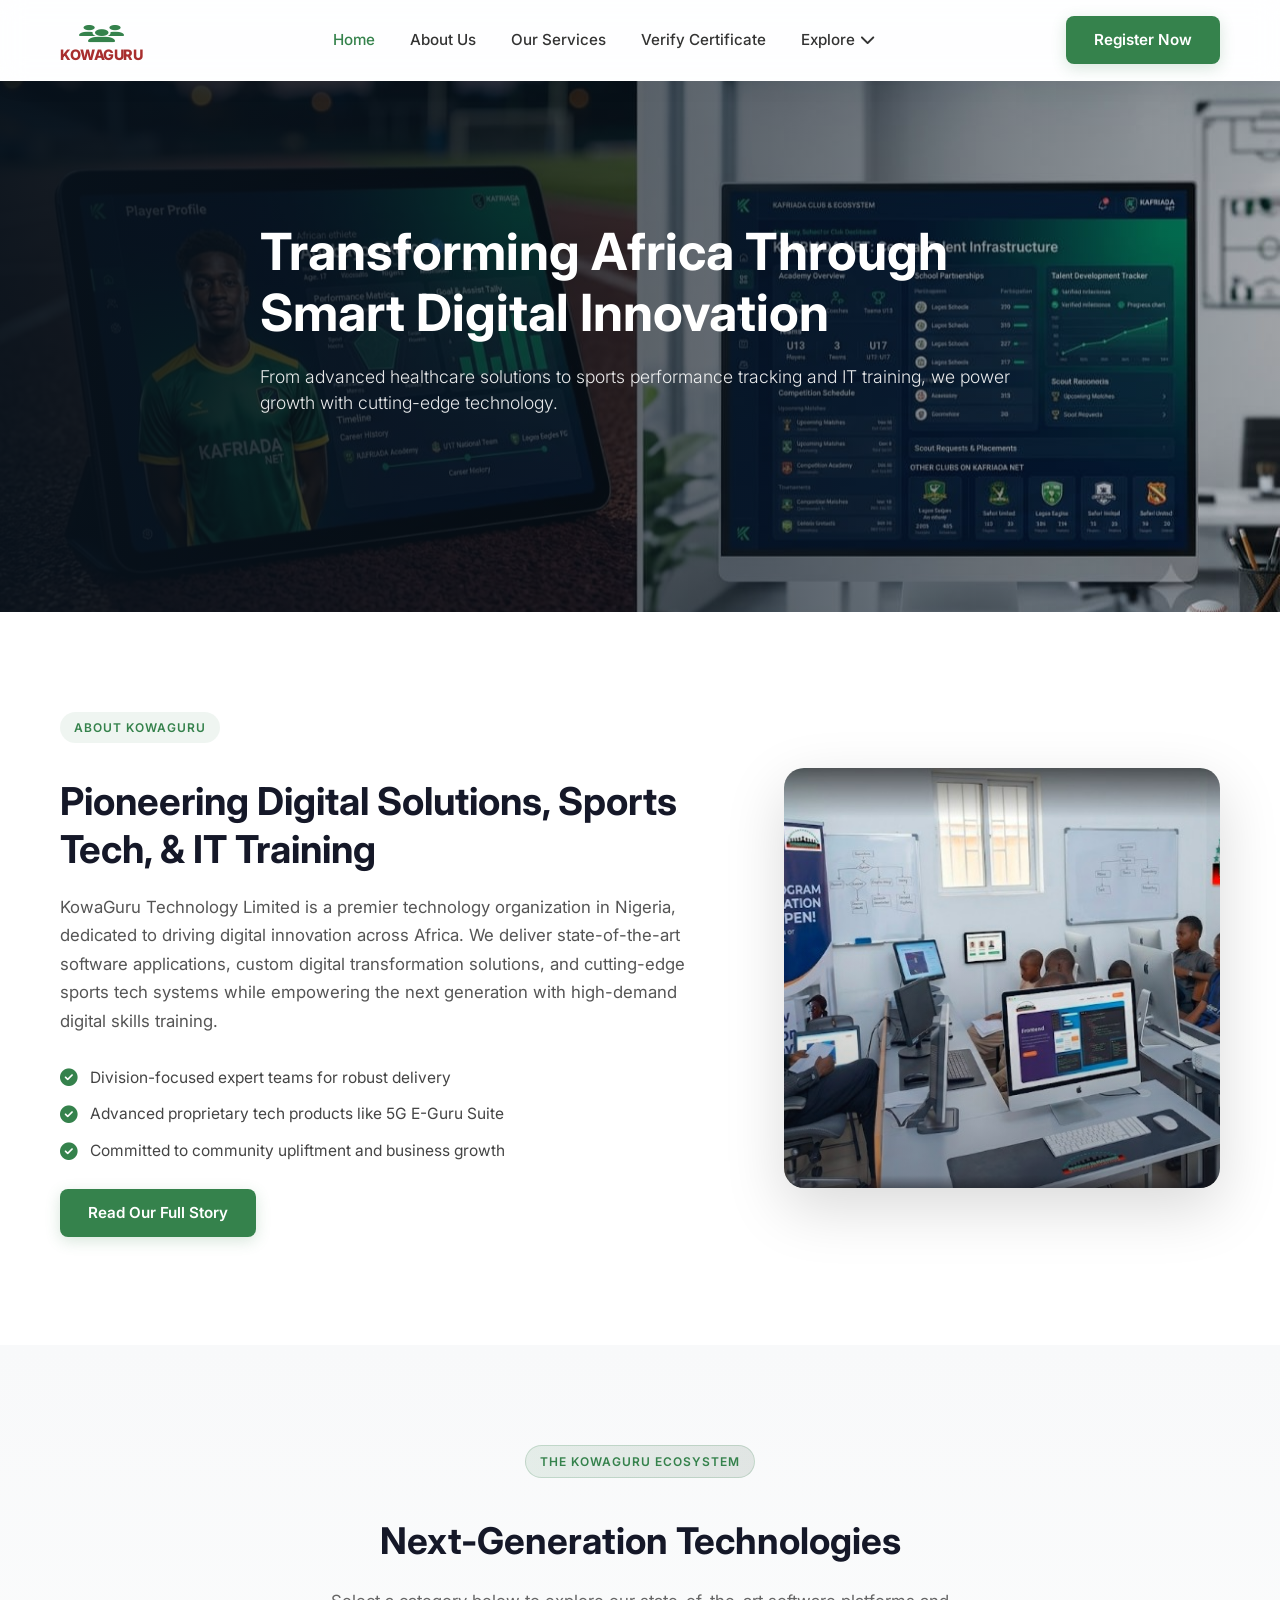
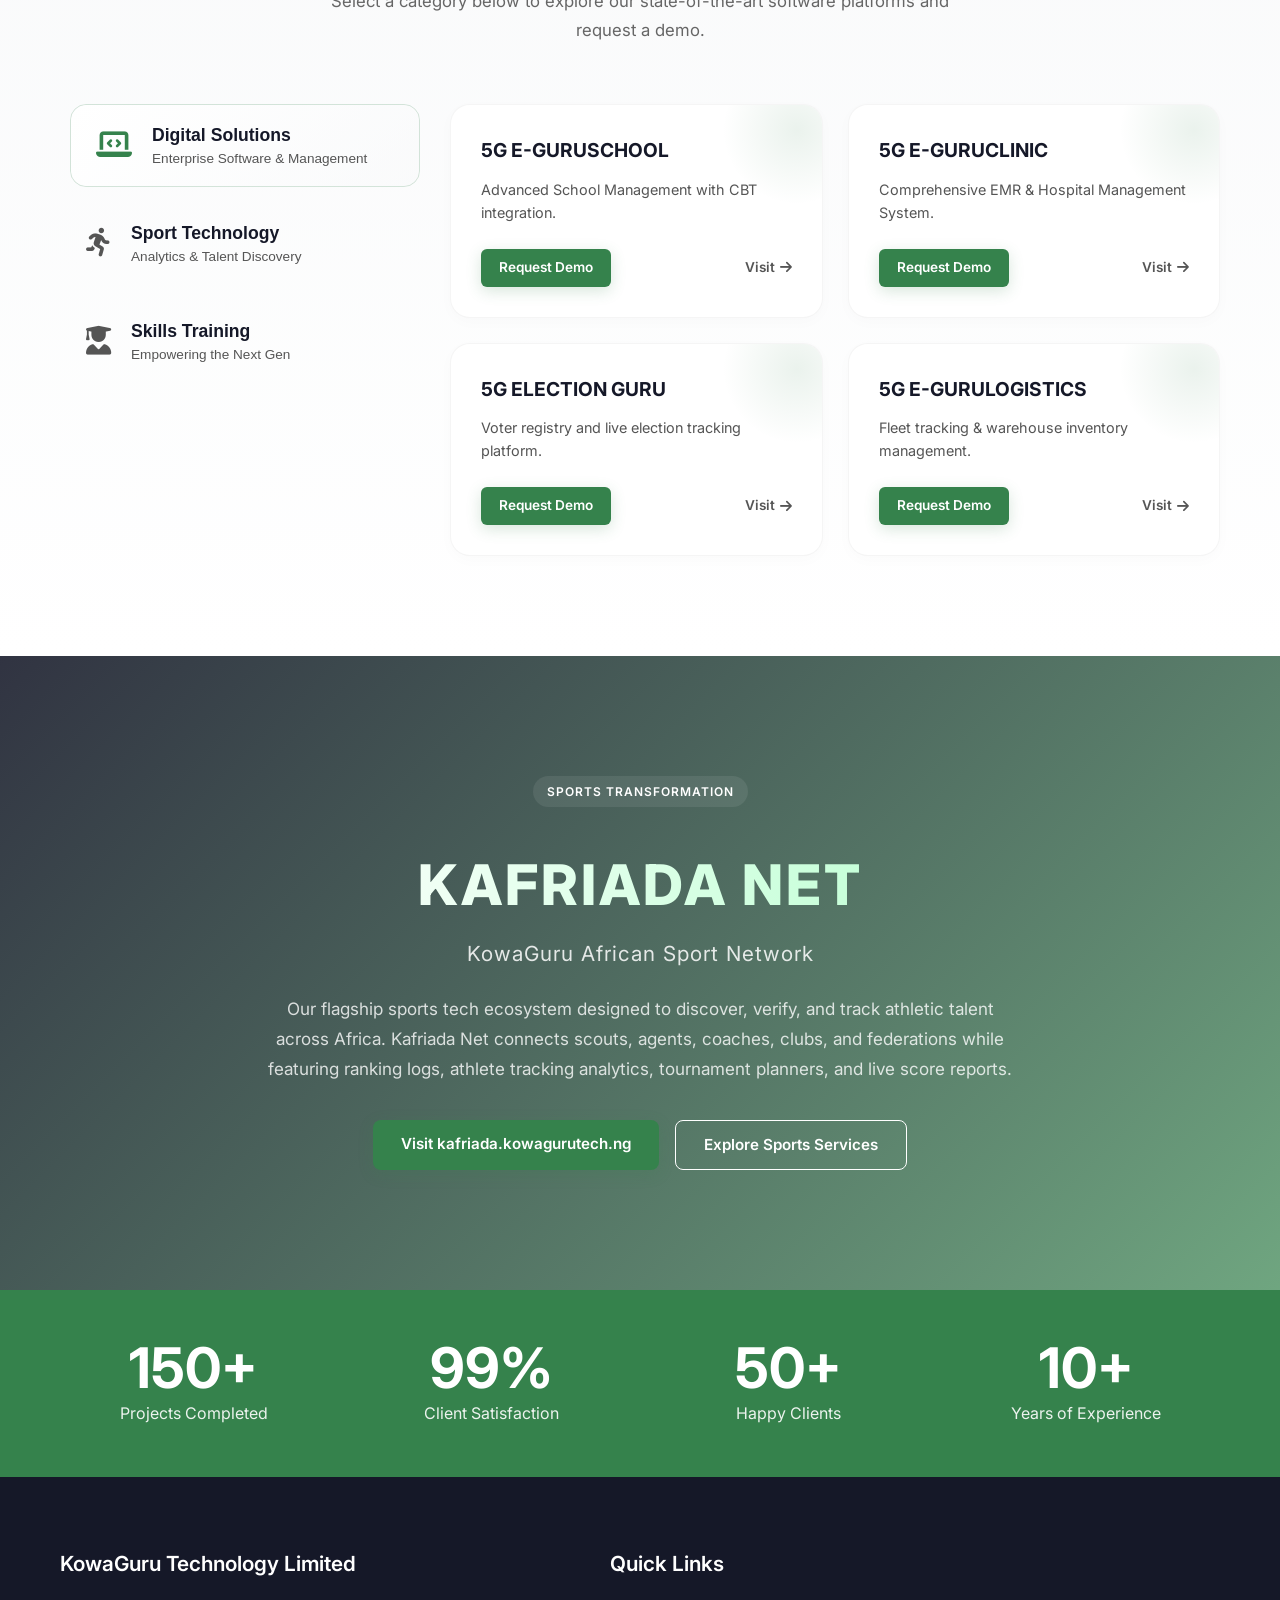
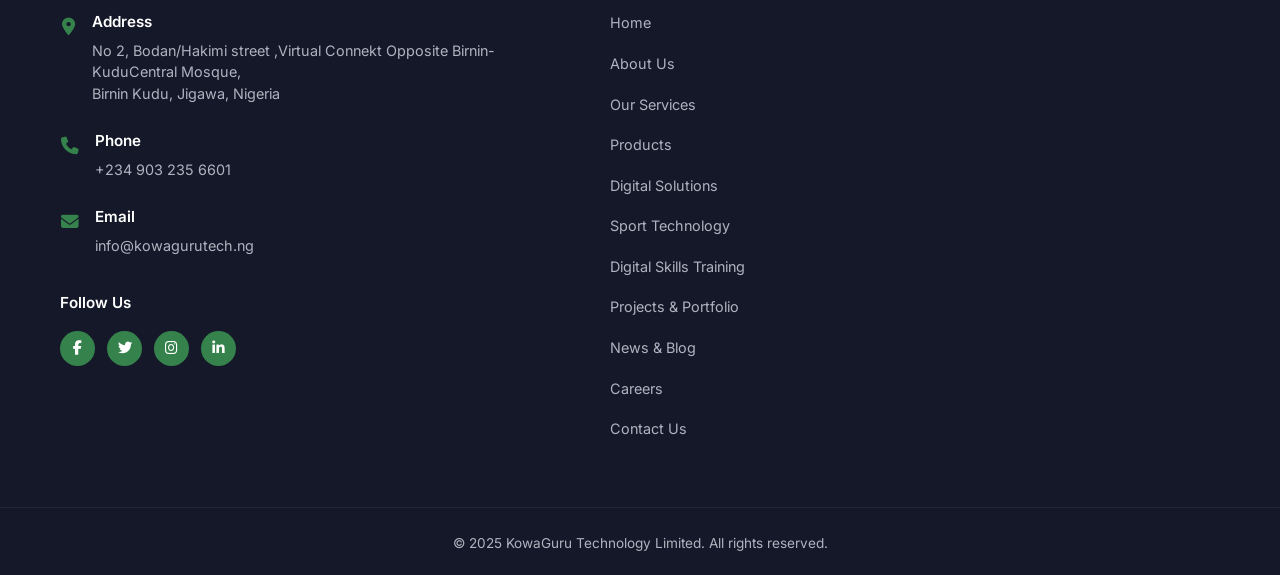
==== index.html @ c61779f0 "Add files via upload" ====
﻿<!DOCTYPE html>
<html lang="en">

<head>
    <meta charset="UTF-8">
    <meta name="viewport" content="width=device-width, initial-scale=1.0">
    <title>KowaGuru Technology Limited</title>
    <!-- Use Google Fonts (Inter for a modern clean look similar to the image) -->
    <link href="https://fonts.googleapis.com/css2?family=Inter:wght@400;500;600;700&display=swap" rel="stylesheet">
    <!-- FontAwesome for icons -->
    <link rel="stylesheet" href="https://cdnjs.cloudflare.com/ajax/libs/font-awesome/6.4.0/css/all.min.css">
    <link rel="stylesheet" href="assets/css/style.css">
</head>

<body>

    <!-- Header -->
    <header>
        <div class="container header-container">
            <div class="logo">
                <div class="logo-icon">
                    <i class="fa-solid fa-users"></i>
                </div>
                <div class="logo-text">KowaGuru</div>
            </div>
            <nav>
                <ul class="nav-links">
                    <li><a href="index.html" class="active">Home</a></li>
                    <li><a href="pages/about.html">About Us</a></li>
                    <li><a href="index.html#ecosystem">Our Services</a></li>
                    <li><a href="pages/verification.html">Verify Certificate</a></li>
                    <li class="dropdown">
                        <a href="#">Explore <i class="fa-solid fa-chevron-down"></i></a>
                        <ul class="dropdown-menu">
                            <li><a href="pages/products.html">Products</a></li>
                            <li><a href="pages/digital-solutions.html">Digital Solutions</a></li>
                            <li><a href="pages/sport-tech.html">Sport Technology</a></li>
                            <li><a href="pages/skills-training.html">Digital Skills Training</a></li>
                            <li><a href="pages/projects.html">Projects & Portfolio</a></li>
                            <li><a href="pages/blog.html">News & Blog</a></li>
                            <li><a href="pages/careers.html">Careers</a></li>
                            <li><a href="pages/register.html">Student Registration</a></li>
                            <li><a href="pages/contact.html">Contact Us</a></li>
                        </ul>
                    </li>
                </ul>
            </nav>
            <a href="pages/register.html" class="btn btn-primary">Register Now</a>
        </div>
    </header>

    <!-- Hero Section -->
    <section class="hero">
        <div class="hero-slides">
            <div class="hero-slide active" style="background-image: url('assets/images/sport-tech.jpeg');"></div>
            <div class="hero-slide" style="background-image: url('assets/images/digital-solutions.jpeg');"></div>
            <div class="hero-slide" style="background-image: url('assets/images/training-skills.jpeg');"></div>
        </div>
        <div class="hero-overlay"></div>
        <div class="container hero-content reveal-up">
            <h1>Transforming Africa Through<br>Smart Digital Innovation</h1>
            <p>From advanced healthcare solutions to sports performance tracking and IT training, we power growth with
                cutting-edge technology.</p>

        </div>
    </section>

    <!-- About Section -->
    <section class="about-overview">
        <div class="container about-overview-container">
            <div class="about-overview-content reveal-right">
                <span class="section-badge">ABOUT KOWAGURU</span>
                <h2>Pioneering Digital Solutions, Sports Tech, & IT Training</h2>
                <p>KowaGuru Technology Limited is a premier technology organization in Nigeria, dedicated to driving
                    digital innovation across Africa. We deliver state-of-the-art software applications, custom digital
                    transformation solutions, and cutting-edge sports tech systems while empowering the next generation
                    with high-demand digital skills training.</p>
                <div class="about-overview-features">
                    <div class="feature-bullet">
                        <i class="fa-solid fa-circle-check"></i>
                        <span>Division-focused expert teams for robust delivery</span>
                    </div>
                    <div class="feature-bullet">
                        <i class="fa-solid fa-circle-check"></i>
                        <span>Advanced proprietary tech products like 5G E-Guru Suite</span>
                    </div>
                    <div class="feature-bullet">
                        <i class="fa-solid fa-circle-check"></i>
                        <span>Committed to community upliftment and business growth</span>
                    </div>
                </div>
                <a href="pages/about.html" class="btn btn-primary" style="margin-top: 25px;">Read Our Full Story</a>
            </div>
            <div class="about-overview-image reveal-left">
                <div class="overview-img-card" style="background-image: url('assets/images/training-skills.jpeg');"></div>
            </div>
        </div>
    </section>

    <!-- Luxury Ecosystem Showcase Section -->
    <section id="ecosystem" class="luxury-ecosystem">
        <div class="container">
            <div class="section-header-center reveal-up">
                <span class="section-badge luxury-badge">THE KOWAGURU ECOSYSTEM</span>
                <h2>Next-Generation Technologies</h2>
                <p>Select a category below to explore our state-of-the-art software platforms and request a demo.</p>
            </div>
            
            <div class="ecosystem-container reveal-up delay-1">
                <!-- Left Sidebar Categories -->
                <div class="ecosystem-categories">
                    <button class="eco-tab active" data-target="eco-digital">
                        <div class="eco-tab-icon"><i class="fa-solid fa-laptop-code"></i></div>
                        <div class="eco-tab-text">
                            <h4>Digital Solutions</h4>
                            <span>Enterprise Software & Management</span>
                        </div>
                    </button>
                    <button class="eco-tab" data-target="eco-sport">
                        <div class="eco-tab-icon"><i class="fa-solid fa-person-running"></i></div>
                        <div class="eco-tab-text">
                            <h4>Sport Technology</h4>
                            <span>Analytics & Talent Discovery</span>
                        </div>
                    </button>
                    <button class="eco-tab" data-target="eco-training">
                        <div class="eco-tab-icon"><i class="fa-solid fa-user-graduate"></i></div>
                        <div class="eco-tab-text">
                            <h4>Skills Training</h4>
                            <span>Empowering the Next Gen</span>
                        </div>
                    </button>
                </div>
                
                <!-- Right Content Area -->
                <div class="ecosystem-content">
                    <!-- Digital Solutions Content -->
                    <div class="eco-panel active" id="eco-digital">
                        <div class="eco-grid">
                            <div class="luxury-card">
                                <div class="luxury-card-glow"></div>
                                <div class="luxury-card-content">
                                    <h5>5G E-GURUSCHOOL</h5>
                                    <p>Advanced School Management with CBT integration.</p>
                                    <div class="luxury-card-actions">
                                        <a href="#" class="btn btn-primary btn-sm">Request Demo</a>
                                        <a href="https://eguruschool.kowagurutech.ng" class="luxury-link" target="_blank">Visit <i class="fa-solid fa-arrow-right"></i></a>
                                    </div>
                                </div>
                            </div>
                            <div class="luxury-card">
                                <div class="luxury-card-glow"></div>
                                <div class="luxury-card-content">
                                    <h5>5G E-GURUCLINIC</h5>
                                    <p>Comprehensive EMR & Hospital Management System.</p>
                                    <div class="luxury-card-actions">
                                        <a href="#" class="btn btn-primary btn-sm">Request Demo</a>
                                        <a href="https://eguruclinic.kowagurutech.ng" class="luxury-link" target="_blank">Visit <i class="fa-solid fa-arrow-right"></i></a>
                                    </div>
                                </div>
                            </div>
                            <div class="luxury-card">
                                <div class="luxury-card-glow"></div>
                                <div class="luxury-card-content">
                                    <h5>5G ELECTION GURU</h5>
                                    <p>Voter registry and live election tracking platform.</p>
                                    <div class="luxury-card-actions">
                                        <a href="#" class="btn btn-primary btn-sm">Request Demo</a>
                                        <a href="https://electionguru.kowagurutech.ng" class="luxury-link" target="_blank">Visit <i class="fa-solid fa-arrow-right"></i></a>
                                    </div>
                                </div>
                            </div>
                            <div class="luxury-card">
                                <div class="luxury-card-glow"></div>
                                <div class="luxury-card-content">
                                    <h5>5G E-GURULOGISTICS</h5>
                                    <p>Fleet tracking & warehouse inventory management.</p>
                                    <div class="luxury-card-actions">
                                        <a href="#" class="btn btn-primary btn-sm">Request Demo</a>
                                        <a href="https://logistics.kowagurutech.ng" class="luxury-link" target="_blank">Visit <i class="fa-solid fa-arrow-right"></i></a>
                                    </div>
                                </div>
                            </div>
                        </div>
                    </div>
                    
                    <!-- Sport Technology Content -->
                    <div class="eco-panel" id="eco-sport">
                        <div class="eco-grid">
                            <div class="luxury-card">
                                <div class="luxury-card-glow"></div>
                                <div class="luxury-card-content">
                                    <h5>Kafriada Net</h5>
                                    <p>Flagship sports talent discovery and scout network.</p>
                                    <div class="luxury-card-actions">
                                        <a href="#" class="btn btn-primary btn-sm">Request Demo</a>
                                        <a href="https://kafriada.kowagurutech.ng" class="luxury-link" target="_blank">Visit <i class="fa-solid fa-arrow-right"></i></a>
                                    </div>
                                </div>
                            </div>
                            <div class="luxury-card">
                                <div class="luxury-card-glow"></div>
                                <div class="luxury-card-content">
                                    <h5>StatVest GPS</h5>
                                    <p>Wearable athlete tracking and live health analytics.</p>
                                    <div class="luxury-card-actions">
                                        <a href="#" class="btn btn-primary btn-sm">Request Demo</a>
                                    </div>
                                </div>
                            </div>
                        </div>
                    </div>
                    
                    <!-- Training Content -->
                    <div class="eco-panel" id="eco-training">
                        <div class="eco-grid">
                            <div class="luxury-card">
                                <div class="luxury-card-glow"></div>
                                <div class="luxury-card-content">
                                    <h5>Full-Stack Development</h5>
                                    <p>Comprehensive bootcamp for modern web engineering.</p>
                                    <div class="luxury-card-actions">
                                        <a href="#" class="btn btn-primary btn-sm">Join Waitlist</a>
                                    </div>
                                </div>
                            </div>
                            <div class="luxury-card">
                                <div class="luxury-card-glow"></div>
                                <div class="luxury-card-content">
                                    <h5>AI & Data Science</h5>
                                    <p>Master machine learning and advanced data tools.</p>
                                    <div class="luxury-card-actions">
                                        <a href="#" class="btn btn-primary btn-sm">Join Waitlist</a>
                                    </div>
                                </div>
                            </div>
                        </div>
                    </div>
                </div>
            </div>
        </div>
    </section>

    <!-- Kafriada Net Spotlight Section -->
    <section class="kafriada-spotlight">
        <div class="spotlight-overlay"></div>
        <div class="container spotlight-content">
            <span class="section-badge-light">SPORTS TRANSFORMATION</span>
            <h2>KAFRIADA NET</h2>
            <h3>KowaGuru African Sport Network</h3>
            <p>Our flagship sports tech ecosystem designed to discover, verify, and track athletic talent across Africa.
                Kafriada Net connects scouts, agents, coaches, clubs, and federations while featuring ranking logs,
                athlete tracking analytics, tournament planners, and live score reports.</p>
            <div class="spotlight-buttons">
                <a href="https://kafriada.kowagurutech.ng" target="_blank" class="btn btn-primary">Visit
                    kafriada.kowagurutech.ng</a>
                <a href="pages/about.html#sport-tech" class="btn btn-outline">Explore Sports Services</a>
            </div>
        </div>
    </section>

    <!-- Statistics Section -->
    <section class="statistics">
        <div class="container stat-grid">
            <div class="stat-item">
                <h2>150+</h2>
                <p>Projects Completed</p>
            </div>
            <div class="stat-item">
                <h2>99%</h2>
                <p>Client Satisfaction</p>
            </div>
            <div class="stat-item">
                <h2>50+</h2>
                <p>Happy Clients</p>
            </div>
            <div class="stat-item">
                <h2>10+</h2>
                <p>Years of Experience</p>
            </div>
        </div>
    </section>

    <!-- Footer -->
    <footer>
        <div class="container footer-content">
            <div class="footer-col-main">
                <h3>KowaGuru Technology Limited</h3>
                <div class="contact-item">
                    <div class="contact-icon"><i class="fa-solid fa-location-dot"></i></div>
                    <div class="contact-text">
                        <strong>Address</strong>
                        <p>No 2, Bodan/Hakimi street ,Virtual Connekt Opposite Birnin-KuduCentral Mosque,<br>Birnin
                            Kudu, Jigawa, Nigeria</p>
                    </div>
                </div>
                <div class="contact-item">
                    <div class="contact-icon"><i class="fa-solid fa-phone"></i></div>
                    <div class="contact-text">
                        <strong>Phone</strong>
                        <p>+234 903 235 6601</p>
                    </div>
                </div>
                <div class="contact-item">
                    <div class="contact-icon"><i class="fa-solid fa-envelope"></i></div>
                    <div class="contact-text">
                        <strong>Email</strong>
                        <p>info@kowagurutech.ng</p>
                    </div>
                </div>

                <div class="social-links">
                    <strong>Follow Us</strong>
                    <div class="social-icons">
                        <a href="#"><i class="fa-brands fa-facebook-f"></i></a>
                        <a href="#"><i class="fa-brands fa-twitter"></i></a>
                        <a href="#"><i class="fa-brands fa-instagram"></i></a>
                        <a href="#"><i class="fa-brands fa-linkedin-in"></i></a>
                    </div>
                </div>
            </div>

            <div class="footer-col-links">
                <h3>Quick Links</h3>
                <ul>
                    <li><a href="index.html">Home</a></li>
                    <li><a href="pages/about.html">About Us</a></li>
                    <li><a href="#divisions">Our Services</a></li>
                    <li><a href="#products">Products</a></li>
                    <li><a href="#divisions">Digital Solutions</a></li>
                    <li><a href="#divisions">Sport Technology</a></li>
                    <li><a href="#divisions">Digital Skills Training</a></li>
                    <li><a href="#">Projects & Portfolio</a></li>
                    <li><a href="#">News & Blog</a></li>
                    <li><a href="#">Careers</a></li>
                    <li><a href="#contact">Contact Us</a></li>
                </ul>
            </div>
        </div>
        <div class="footer-bottom">
            <p>&copy; 2025 KowaGuru Technology Limited. All rights reserved.</p>
        </div>
    </footer>

    <!-- Scripts -->
    <script>
        document.addEventListener('DOMContentLoaded', function () {
            // Hero Slideshow
            const slides = document.querySelectorAll('.hero-slide');
            let currentSlide = 0;
            const slideInterval = 5000;

            function nextSlide() {
                slides[currentSlide].classList.remove('active');
                currentSlide = (currentSlide + 1) % slides.length;
                slides[currentSlide].classList.add('active');
            }
            setInterval(nextSlide, slideInterval);

            // Scroll Reveal Animations
            const revealEls = document.querySelectorAll('.reveal-up, .reveal-left, .reveal-right');
            const observer = new IntersectionObserver((entries) => {
                entries.forEach(e => {
                    if (e.isIntersecting) {
                        e.target.classList.add('is-visible');
                        observer.unobserve(e.target);
                    }
                });
            }, { threshold: 0.12 });
            revealEls.forEach(el => observer.observe(el));

            // Header Scrolled State
            const header = document.querySelector('header');
            window.addEventListener('scroll', () => {
                header.classList.toggle('scrolled', window.scrollY > 60);
            });

            // Luxury Ecosystem Tab Switcher
            const ecoTabs = document.querySelectorAll('.eco-tab');
            const ecoPanels = document.querySelectorAll('.eco-panel');

            ecoTabs.forEach(tab => {
                tab.addEventListener('click', () => {
                    // Remove active from all tabs and panels
                    ecoTabs.forEach(t => t.classList.remove('active'));
                    ecoPanels.forEach(p => p.classList.remove('active'));

                    // Add active to clicked tab
                    tab.classList.add('active');

                    // Show target panel
                    const targetId = tab.getAttribute('data-target');
                    document.getElementById(targetId).classList.add('active');
                });
            });
        });
    </script>

</body>

</html>
---- assets/css/style.css ----
:root {
    --primary-color: #35824c;
    --primary-hover: #2b6a3e;
    --dark-bg: #151828;
    --light-bg: #f8f9fa;
    --text-dark: #333333;
    --text-light: #ffffff;
    --text-muted: #555555;
    --font-family: 'Inter', sans-serif;
}

* {
    margin: 0;
    padding: 0;
    box-sizing: border-box;
}

body {
    font-family: var(--font-family);
    color: var(--text-dark);
    line-height: 1.6;
    background-color: var(--light-bg);
}

.container {
    width: 100%;
    max-width: 1200px;
    margin: 0 auto;
    padding: 0 20px;
}

a {
    text-decoration: none;
    color: inherit;
}

ul {
    list-style: none;
}

/* Buttons */
.btn {
    display: inline-block;
    padding: 12px 28px;
    border-radius: 8px;
    font-weight: 600;
    font-size: 0.95rem;
    transition: all 0.4s cubic-bezier(0.16, 1, 0.3, 1);
    cursor: pointer;
    text-align: center;
    position: relative;
    overflow: hidden;
    z-index: 1;
}

.btn::after {
    content: '';
    position: absolute;
    top: 0; left: -100%; width: 100%; height: 100%;
    background: linear-gradient(90deg, transparent, rgba(255,255,255,0.2), transparent);
    transition: left 0.7s ease;
    z-index: -1;
}

.btn:hover::after {
    left: 100%;
}

.btn-primary {
    background-color: var(--primary-color);
    color: var(--text-light);
    border: none;
    box-shadow: 0 4px 15px rgba(53, 130, 76, 0.2);
}

.btn-primary:hover {
    background-color: var(--primary-hover);
    transform: translateY(-3px);
    box-shadow: 0 10px 25px rgba(53, 130, 76, 0.4);
}

.btn-outline {
    background-color: transparent;
    color: var(--text-light);
    border: 1px solid var(--text-light);
}

.btn-outline:hover {
    background-color: rgba(255, 255, 255, 0.15);
}

/* Header */
header {
    background-color: rgba(255, 255, 255, 0.85);
    backdrop-filter: blur(12px);
    -webkit-backdrop-filter: blur(12px);
    box-shadow: 0 4px 30px rgba(0, 0, 0, 0.03);
    border-bottom: 1px solid rgba(255, 255, 255, 0.3);
    position: sticky;
    top: 0;
    z-index: 100;
    transition: all 0.4s cubic-bezier(0.16, 1, 0.3, 1);
}
header.scrolled {
    background-color: rgba(255, 255, 255, 0.95);
    box-shadow: 0 4px 30px rgba(0, 0, 0, 0.08);
}

.header-container {
    display: flex;
    justify-content: space-between;
    align-items: center;
    height: 80px;
}

/* Logo Setup */
.logo {
    display: flex;
    flex-direction: column;
    align-items: center;
    justify-content: center;
}

.logo-icon {
    color: var(--primary-color);
    font-size: 1.5rem;
    line-height: 1;
    margin-bottom: 2px;
}

.logo-text {
    color: #8c2626; /* reddish color in original logo, but maybe primary is better */
    font-weight: 800;
    font-size: 1.1rem;
    letter-spacing: -0.5px;
    line-height: 1;
    text-transform: uppercase;
}

/* I will adjust logo colors to green & red as in original */
.logo-icon i {
    display: block;
    transform: scaleY(0.7) scaleX(1.5);
    /* Attempt to simulate the arch */
    margin-top: 5px;
}

.logo-text {
    color: #a82e2e; /* dark red as seen in the small logo */
    font-size: 0.9rem;
}


.nav-links {
    display: flex;
    gap: 35px;
}

.nav-links a {
    font-size: 0.95rem;
    font-weight: 500;
    color: var(--text-dark);
    transition: color 0.3s ease;
}

.nav-links a:hover, .nav-links a.active {
    color: var(--primary-color);
}

/* Dropdown Menu */
.dropdown {
    position: relative;
    display: flex;
    align-items: center;
}

.dropdown > a {
    display: flex;
    align-items: center;
    gap: 5px;
}

.dropdown-menu {
    position: absolute;
    top: 100%;
    left: -20px;
    background-color: rgba(255, 255, 255, 0.98);
    backdrop-filter: blur(16px);
    -webkit-backdrop-filter: blur(16px);
    box-shadow: 0 20px 40px rgba(0,0,0,0.08), 0 1px 3px rgba(0,0,0,0.05);
    border: 1px solid rgba(255, 255, 255, 0.5);
    min-width: 240px;
    border-radius: 12px;
    display: flex;
    flex-direction: column;
    padding: 12px 0;
    opacity: 0;
    visibility: hidden;
    transform: translateY(15px) scale(0.95);
    transform-origin: top left;
    transition: all 0.4s cubic-bezier(0.16, 1, 0.3, 1);
    z-index: 1000;
}

.dropdown:hover .dropdown-menu {
    opacity: 1;
    visibility: visible;
    transform: translateY(10px) scale(1);
}

.dropdown-menu li {
    margin: 0;
}

.dropdown-menu li a {
    padding: 10px 20px;
    display: block;
    color: var(--text-dark);
    font-size: 0.9rem;
    border-bottom: 1px solid #f0f0f0;
    transition: all 0.3s ease;
}

.dropdown-menu li:last-child a {
    border-bottom: none;
}

.dropdown-menu li a:hover {
    background-color: var(--light-bg);
    color: var(--primary-color);
    padding-left: 25px;
}
/* Hero Section */
.hero {
    position: relative;
    padding: 140px 0 160px;
    color: var(--text-light);
    overflow: hidden;
}

.hero-slides {
    position: absolute;
    top: 0;
    left: 0;
    width: 100%;
    height: 100%;
    z-index: 1;
}

.hero-slide {
    position: absolute;
    top: 0;
    left: 0;
    width: 100%;
    height: 100%;
    background-size: cover;
    background-position: center;
    background-repeat: no-repeat;
    opacity: 0;
    transform: scale(1.1);
    transition: opacity 1.5s ease-in-out, transform 8s ease-out;
}

.hero-slide.active {
    opacity: 1;
    transform: scale(1);
}

.hero-overlay {
    position: absolute;
    top: 0;
    left: 0;
    width: 100%;
    height: 100%;
    /* Dark gradient over the image to ensure text is readable */
    background: linear-gradient(90deg, rgba(8,18,28,0.95) 0%, rgba(8,18,28,0.6) 60%, rgba(8,18,28,0.2) 100%);
    z-index: 2;
}

.hero-content {
    position: relative;
    z-index: 3;
    max-width: 800px;
}

.hero h1 {
    font-size: 3.2rem;
    font-weight: 700;
    line-height: 1.2;
    margin-bottom: 20px;
}

.hero p {
    font-size: 1.1rem;
    font-weight: 300;
    margin-bottom: 35px;
    opacity: 0.9;
    line-height: 1.5;
}

.hero-buttons {
    display: flex;
    gap: 15px;
}

/* Major Products */
.products {
    background-color: var(--light-bg);
    padding: 80px 0;
    text-align: center;
}

.section-title {
    font-size: 2.2rem;
    font-weight: 700;
    margin-bottom: 50px;
    color: var(--dark-bg);
}

.product-grid {
    display: grid;
    grid-template-columns: repeat(auto-fit, minmax(260px, 1fr));
    gap: 30px;
}

.product-card {
    background: #ffffff;
    padding: 40px 30px;
    border-radius: 12px;
    box-shadow: 0 5px 25px rgba(0, 0, 0, 0.04);
    transition: transform 0.3s ease, box-shadow 0.3s ease;
}

.product-card:hover {
    transform: translateY(-5px);
    box-shadow: 0 15px 35px rgba(0, 0, 0, 0.1);
}

.product-card .icon-wrapper {
    font-size: 3.5rem;
    color: var(--primary-color);
    margin-bottom: 20px;
}

/* Slight green tint for the icon wrapper to match exactly */
.product-card .icon-wrapper i {
    color: #327a47; /* slight lighter green */
}

.product-card h3 {
    font-size: 1.05rem;
    font-weight: 700;
    margin-bottom: 15px;
    color: var(--dark-bg);
    text-transform: uppercase;
}

.product-card p {
    font-size: 0.9rem;
    color: var(--text-muted);
    line-height: 1.5;
}

/* Statistics Section */
.statistics {
    background-color: var(--primary-color);
    padding: 50px 0;
    color: var(--text-light);
}

.stat-grid {
    display: flex;
    justify-content: space-between;
    align-items: center;
    flex-wrap: wrap;
    gap: 30px;
    text-align: center;
}

.stat-item {
    flex: 1;
    min-width: 150px;
}

.stat-item h2 {
    font-size: 3.5rem;
    font-weight: 700;
    margin-bottom: 5px;
    line-height: 1;
}

.stat-item p {
    font-size: 1rem;
    font-weight: 400;
    opacity: 0.9;
}

/* Footer */
footer {
    background-color: var(--dark-bg);
    color: var(--text-light);
    padding: 70px 0 20px;
}

.footer-content {
    display: flex;
    justify-content: space-between;
    flex-wrap: wrap;
    gap: 50px;
    margin-bottom: 50px;
}

.footer-col-main {
    flex: 2;
    max-width: 500px;
}

.footer-col-main h3 {
    font-size: 1.3rem;
    font-weight: 600;
    margin-bottom: 30px;
}

.contact-item {
    display: flex;
    align-items: flex-start;
    gap: 15px;
    margin-bottom: 25px;
}

.contact-icon {
    color: var(--primary-color);
    font-size: 1.1rem;
    margin-top: 3px;
    width: 20px;
    text-align: center;
}

.contact-text strong {
    display: block;
    font-size: 0.95rem;
    margin-bottom: 5px;
    font-weight: 600;
}

.contact-text p {
    font-size: 0.9rem;
    color: #b0b3bf;
    line-height: 1.5;
}

.social-links {
    margin-top: 35px;
}

.social-links strong {
    display: block;
    margin-bottom: 15px;
    font-size: 0.95rem;
    font-weight: 600;
}

.social-icons {
    display: flex;
    gap: 12px;
}

.social-icons a {
    display: flex;
    justify-content: center;
    align-items: center;
    width: 35px;
    height: 35px;
    background-color: var(--primary-color);
    color: var(--text-light);
    border-radius: 50%;
    font-size: 0.9rem;
    transition: background-color 0.3s ease;
}

.social-icons a:hover {
    background-color: var(--primary-hover);
}

.footer-col-links {
    flex: 1;
    min-width: 200px;
}

.footer-col-links h3 {
    font-size: 1.3rem;
    font-weight: 600;
    margin-bottom: 30px;
}

.footer-col-links ul li {
    margin-bottom: 15px;
}

.footer-col-links ul li a {
    font-size: 0.9rem;
    color: #b0b3bf;
    transition: color 0.3s ease;
}

.footer-col-links ul li a:hover {
    color: var(--text-light);
}

.footer-bottom {
    border-top: 1px solid rgba(255, 255, 255, 0.05);
    padding-top: 25px;
    text-align: center;
}

.footer-bottom p {
    font-size: 0.85rem;
    color: #b0b3bf;
}

/* Responsive */
@media (max-width: 900px) {
    .header-container {
        flex-direction: column;
        height: auto;
        padding: 20px;
        gap: 20px;
    }
    
    .nav-links {
        gap: 20px;
        flex-wrap: wrap;
        justify-content: center;
    }
    
    .hero h1 {
        font-size: 2.5rem;
    }
    
    .footer-content {
        flex-direction: column;
    }
}

/* About Us Page Styles */
.about-hero {
    position: relative;
    background: linear-gradient(135deg, var(--primary-color) 0%, #0c2d1b 50%, var(--dark-bg) 100%);
    padding: 120px 0 160px;
    color: var(--text-light);
    overflow: hidden;
}

.about-hero-container {
    display: flex;
    align-items: center;
    justify-content: space-between;
    gap: 50px;
}

.about-hero-content {
    flex: 1.2;
    max-width: 600px;
    position: relative;
    z-index: 5;
}

.about-hero-content h1 {
    font-size: 3.2rem;
    font-weight: 700;
    line-height: 1.2;
    margin-bottom: 20px;
}

.about-hero-content p {
    font-size: 1.1rem;
    font-weight: 300;
    margin-bottom: 35px;
    opacity: 0.9;
    line-height: 1.6;
}

.about-hero-buttons {
    display: flex;
    gap: 15px;
}

.about-hero-graphics {
    flex: 0.8;
    position: relative;
    height: 350px;
    display: flex;
    justify-content: center;
}

/* Mockup Device Styling */
.mockup-device {
    background: #ffffff;
    box-shadow: 0 25px 50px -12px rgba(0, 0, 0, 0.5);
    overflow: hidden;
    position: absolute;
}

.mockup-device.tablet {
    width: 250px;
    height: 340px;
    border-radius: 24px;
    border: 10px solid #1a1a1a;
    left: 10%;
    top: -20px;
    z-index: 2;
    animation: floatTablet 6s ease-in-out infinite;
}

.mockup-device.phone {
    width: 130px;
    height: 240px;
    border-radius: 20px;
    border: 7px solid #1a1a1a;
    left: 55%;
    top: 80px;
    z-index: 3;
    animation: floatPhone 6s ease-in-out infinite 1.5s;
}

@keyframes floatTablet {
    0% { transform: translateY(0); }
    50% { transform: translateY(-10px); }
    100% { transform: translateY(0); }
}

@keyframes floatPhone {
    0% { transform: translateY(0); }
    50% { transform: translateY(8px); }
    100% { transform: translateY(0); }
}

.screen-content {
    width: 100%;
    height: 100%;
    display: flex;
    flex-direction: column;
}

.tablet-screen {
    background-color: #f4f6f8;
    padding: 15px;
    color: var(--text-dark);
}

.screen-header {
    display: flex;
    gap: 5px;
    margin-bottom: 20px;
}

.screen-header .dot {
    width: 6px;
    height: 6px;
    background: #ccc;
    border-radius: 50%;
}

.tablet-screen .screen-body {
    display: flex;
    flex-direction: column;
    align-items: center;
    text-align: center;
    margin-top: 20px;
}

.tablet-screen .mockup-icon {
    font-size: 2.8rem;
    color: var(--primary-color);
    margin-bottom: 15px;
}

.tablet-screen h4 {
    font-size: 0.95rem;
    font-weight: 700;
    color: var(--dark-bg);
    margin-bottom: 5px;
    text-transform: uppercase;
}

.tablet-screen p {
    font-size: 0.75rem;
    color: var(--text-muted);
    margin-bottom: 15px;
}

.progress-bar {
    width: 100%;
    height: 6px;
    background: #e2e8f0;
    border-radius: 3px;
    overflow: hidden;
}

.progress-fill {
    height: 100%;
    background: var(--primary-color);
    border-radius: 3px;
}

.phone-screen {
    background: linear-gradient(135deg, var(--primary-color) 0%, #151828 100%);
    color: var(--text-light);
    padding: 12px;
    display: flex;
    align-items: center;
    justify-content: center;
}

.phone-screen .screen-body {
    display: flex;
    flex-direction: column;
    align-items: center;
    justify-content: center;
    text-align: center;
}

.phone-screen .mockup-icon-sm {
    font-size: 2rem;
    color: var(--text-light);
    margin-bottom: 10px;
}

.phone-screen h5 {
    font-size: 0.75rem;
    font-weight: 600;
    margin-bottom: 10px;
    text-transform: uppercase;
    letter-spacing: 0.5px;
}

.status-badge {
    display: inline-block;
    padding: 3px 8px;
    background: rgba(255,255,255,0.2);
    border-radius: 12px;
    font-size: 0.6rem;
    font-weight: 500;
}

/* Wavy Dividers */
.wave-divider {
    position: absolute;
    bottom: -1px;
    left: 0;
    width: 100%;
    height: 70px;
    overflow: hidden;
    line-height: 0;
    z-index: 4;
}

.wave-divider svg {
    position: relative;
    display: block;
    width: 100%;
    height: 100%;
}

.wave-divider-top {
    position: relative;
    margin-bottom: -1px;
    width: 100%;
    height: 70px;
    overflow: hidden;
    line-height: 0;
    z-index: 10;
}

.wave-divider-top svg {
    position: relative;
    display: block;
    width: 100%;
    height: 100%;
}

/* Who We Are Story Section */
.story-section {
    padding: 100px 0 80px;
    background-color: #ffffff;
    position: relative;
}

.story-container {
    display: flex;
    align-items: center;
    gap: 60px;
}

.story-media {
    flex: 1;
    display: flex;
    justify-content: center;
}

.media-box {
    width: 100%;
    max-width: 480px;
    height: 320px;
    border-radius: 16px;
    background-size: cover;
    background-position: center;
    box-shadow: 0 15px 35px rgba(0, 0, 0, 0.08);
    position: relative;
    overflow: hidden;
}

.media-overlay {
    position: absolute;
    top: 0;
    left: 0;
    width: 100%;
    height: 100%;
    background: rgba(21, 24, 40, 0.35);
    display: flex;
    align-items: center;
    justify-content: center;
}

.play-btn {
    width: 70px;
    height: 70px;
    border-radius: 50%;
    background: #ffffff;
    color: var(--primary-color);
    display: flex;
    align-items: center;
    justify-content: center;
    font-size: 1.6rem;
    padding-left: 5px; /* offset play icon slightly */
    box-shadow: 0 10px 25px rgba(0,0,0,0.25);
    cursor: pointer;
    transition: transform 0.3s ease, background-color 0.3s ease, color 0.3s ease;
}

.play-btn:hover {
    transform: scale(1.1);
    background-color: var(--primary-color);
    color: #ffffff;
}

.story-content {
    flex: 1.2;
}

.section-badge {
    display: inline-block;
    padding: 6px 14px;
    background: rgba(53, 130, 76, 0.08);
    color: var(--primary-color);
    font-weight: 600;
    font-size: 0.75rem;
    letter-spacing: 1px;
    border-radius: 50px;
    margin-bottom: 20px;
}

.story-content h2 {
    font-size: 2.3rem;
    color: var(--dark-bg);
    font-weight: 700;
    margin-bottom: 20px;
    line-height: 1.3;
}

.story-highlight {
    font-size: 1.05rem;
    color: var(--primary-color);
    font-weight: 500;
    line-height: 1.6;
    margin-bottom: 20px;
}

.story-content p {
    font-size: 0.95rem;
    color: var(--text-muted);
    line-height: 1.6;
    margin-bottom: 25px;
}

.values-summary {
    display: flex;
    gap: 25px;
    border-top: 1px solid #f0f2f5;
    padding-top: 25px;
    flex-wrap: wrap;
}

.value-item {
    display: flex;
    align-items: center;
    gap: 10px;
    font-weight: 600;
    font-size: 0.9rem;
    color: var(--dark-bg);
}

.value-item i {
    color: var(--primary-color);
    font-size: 1.1rem;
}

/* Team Section Styles */
.team-section {
    position: relative;
    background-color: #151828;
    overflow: hidden;
}

.team-bg-container {
    padding: 40px 0 120px;
}

.team-header {
    text-align: center;
    max-width: 650px;
    margin: 0 auto 60px;
    color: var(--text-light);
}

.section-badge-light {
    display: inline-block;
    padding: 6px 14px;
    background: rgba(255, 255, 255, 0.08);
    color: var(--text-light);
    font-weight: 600;
    font-size: 0.75rem;
    letter-spacing: 1px;
    border-radius: 50px;
    margin-bottom: 20px;
}

.team-header h2 {
    font-size: 2.4rem;
    font-weight: 700;
    margin-bottom: 15px;
}

.team-header p {
    font-size: 1rem;
    opacity: 0.75;
    line-height: 1.5;
}

.team-grid {
    display: grid;
    grid-template-columns: repeat(auto-fit, minmax(260px, 1fr));
    gap: 30px;
}

.team-card {
    background: #ffffff;
    border-radius: 16px;
    padding: 40px 30px;
    box-shadow: 0 10px 35px rgba(0, 0, 0, 0.2);
    transition: transform 0.3s ease, box-shadow 0.3s ease;
    text-align: center;
    display: flex;
    flex-direction: column;
    align-items: center;
}

.team-card:hover {
    transform: translateY(-8px);
    box-shadow: 0 20px 45px rgba(0, 0, 0, 0.3);
}

.team-avatar-container {
    width: 140px;
    height: 140px;
    border-radius: 50%;
    border: 4px solid var(--primary-color);
    overflow: hidden;
    margin-bottom: 25px;
    box-shadow: 0 6px 15px rgba(0, 0, 0, 0.1);
    display: flex;
    align-items: center;
    justify-content: center;
    background-color: #f8f9fa;
}

.team-avatar {
    width: 100%;
    height: 100%;
    object-fit: cover;
    object-position: center;
    transition: transform 0.4s ease;
}

.team-card:hover .team-avatar {
    transform: scale(1.06);
}

.team-card-content h3 {
    font-size: 1.15rem;
    color: var(--dark-bg);
    font-weight: 700;
    margin-bottom: 6px;
}

.team-role {
    display: inline-block;
    font-size: 0.8rem;
    color: var(--primary-color);
    font-weight: 600;
    margin-bottom: 15px;
    text-transform: uppercase;
    letter-spacing: 0.5px;
}

.team-bio {
    font-size: 0.85rem;
    color: var(--text-muted);
    line-height: 1.5;
}

/* Responsiveness for About Page */
@media (max-width: 900px) {
    .about-hero {
        padding: 80px 0 120px;
    }
    
    .about-hero-container {
        flex-direction: column;
        text-align: center;
        gap: 40px;
    }
    
    .about-hero-content {
        max-width: 100%;
    }
    
    .about-hero-content h1 {
        font-size: 2.4rem;
    }
    
    .about-hero-buttons {
        justify-content: center;
    }
    
    .about-hero-graphics {
        width: 100%;
        max-width: 400px;
        height: 300px;
    }
    
    .mockup-device.tablet {
        width: 200px;
        height: 270px;
    }
    
    .mockup-device.phone {
        width: 105px;
        height: 190px;
        top: 60px;
    }
    
    .story-container {
        flex-direction: column;
        gap: 40px;
    }
    
    .story-media {
        width: 100%;
    }
    
    .story-content h2 {
        font-size: 1.8rem;
    }
}

/* ==========================================
   HOMEPAGE: ABOUT OVERVIEW SECTION
   ========================================== */
.about-overview {
    padding: 100px 0;
    background: #fff;
}

.about-overview-container {
    display: flex;
    align-items: center;
    gap: 70px;
}

.about-overview-content {
    flex: 1.2;
}

.about-overview-content h2 {
    font-size: 2.4rem;
    font-weight: 700;
    color: var(--dark-bg);
    margin: 14px 0 20px;
    line-height: 1.25;
}

.about-overview-content > p {
    font-size: 1.05rem;
    color: #555;
    line-height: 1.7;
    margin-bottom: 30px;
}

.about-overview-features {
    display: flex;
    flex-direction: column;
    gap: 12px;
}

.feature-bullet {
    display: flex;
    align-items: center;
    gap: 12px;
    font-size: 0.97rem;
    color: #444;
}

.feature-bullet i {
    color: var(--primary-color);
    font-size: 1.1rem;
    flex-shrink: 0;
}

.about-overview-image {
    flex: 0.8;
    min-width: 300px;
}

.overview-img-card {
    width: 100%;
    height: 420px;
    background-size: cover;
    background-position: center;
    border-radius: 20px;
    box-shadow: 0 20px 60px rgba(0,0,0,0.15);
    position: relative;
    overflow: hidden;
}

.overview-img-card::after {
    content: '';
    position: absolute;
    inset: 0;
    background: linear-gradient(to top, rgba(21,24,40,0.4), transparent 60%);
    border-radius: 20px;
}

/* ==========================================
   HOMEPAGE: THREE DIVISIONS SECTION
   ========================================== */
.divisions-section {
    padding: 100px 0;
    background: linear-gradient(180deg, #f8fffe 0%, #f0f9f4 100%);
}

.section-header-center {
    text-align: center;
    max-width: 680px;
    margin: 0 auto 60px;
}

.section-header-center h2 {
    font-size: 2.3rem;
    font-weight: 700;
    color: var(--dark-bg);
    margin: 14px 0 16px;
}

.section-header-center p {
    font-size: 1.05rem;
    color: #666;
    line-height: 1.7;
}

.divisions-grid {
    display: grid;
    grid-template-columns: repeat(3, 1fr);
    gap: 30px;
}

.division-card {
    background: #fff;
    border-radius: 20px;
    padding: 42px 34px 36px;
    box-shadow: 0 6px 30px rgba(0,0,0,0.07);
    transition: transform 0.3s ease, box-shadow 0.3s ease;
    border-top: 4px solid var(--primary-color);
    display: flex;
    flex-direction: column;
    gap: 16px;
}

.division-card:hover {
    transform: translateY(-8px);
    box-shadow: 0 20px 60px rgba(53,130,76,0.15);
}

.div-icon-wrapper {
    width: 66px;
    height: 66px;
    border-radius: 16px;
    background: linear-gradient(135deg, var(--primary-color), #2aa358);
    display: flex;
    align-items: center;
    justify-content: center;
    font-size: 1.7rem;
    color: #fff;
    box-shadow: 0 8px 20px rgba(53,130,76,0.3);
}

.division-card h3 {
    font-size: 1.3rem;
    font-weight: 700;
    color: var(--dark-bg);
    margin: 0;
}

.division-card p {
    font-size: 0.97rem;
    color: #666;
    line-height: 1.65;
    flex: 1;
}

.btn-text {
    display: inline-flex;
    align-items: center;
    gap: 8px;
    color: var(--primary-color);
    font-weight: 600;
    font-size: 0.95rem;
    text-decoration: none;
    transition: gap 0.2s ease;
    margin-top: 6px;
}

.btn-text:hover {
    gap: 12px;
}

/* ==========================================
   HOMEPAGE: FEATURED PRODUCTS SECTION
   ========================================== */
.featured-products {
    padding: 100px 0;
    background: var(--dark-bg);
}

.featured-products .section-header-center h2,
.featured-products .section-header-center p {
    color: #cdd;
}

.featured-products .section-header-center h2 {
    color: #fff;
}

.products-grid-5 {
    display: grid;
    grid-template-columns: repeat(5, 1fr);
    gap: 22px;
}

.product-card-v2 {
    background: rgba(255,255,255,0.04);
    border: 1px solid rgba(255,255,255,0.08);
    border-radius: 18px;
    padding: 32px 24px 28px;
    display: flex;
    flex-direction: column;
    gap: 12px;
    transition: transform 0.3s ease, background 0.3s ease, border-color 0.3s ease;
    position: relative;
    overflow: hidden;
}

.product-card-v2:hover {
    transform: translateY(-6px);
    background: rgba(53,130,76,0.12);
    border-color: var(--primary-color);
}

.prod-badge {
    display: inline-block;
    font-size: 0.68rem;
    font-weight: 700;
    letter-spacing: 1.2px;
    color: var(--primary-color);
    background: rgba(53,130,76,0.12);
    border-radius: 6px;
    padding: 4px 10px;
    width: fit-content;
}

.prod-icon {
    font-size: 2rem;
    color: var(--primary-color);
}

.product-card-v2 h3 {
    font-size: 1.05rem;
    font-weight: 700;
    color: #fff;
    margin: 0;
    line-height: 1.3;
}

.product-card-v2 p {
    font-size: 0.88rem;
    color: #aab;
    line-height: 1.6;
    flex: 1;
}

.prod-link {
    display: inline-flex;
    align-items: center;
    gap: 6px;
    font-size: 0.8rem;
    color: var(--primary-color);
    text-decoration: none;
    font-weight: 600;
    margin-top: auto;
    transition: gap 0.2s ease;
    word-break: break-all;
}

.prod-link:hover {
    gap: 10px;
}

/* ==========================================
   HOMEPAGE: KAFRIADA SPOTLIGHT
   ========================================== */
.kafriada-spotlight {
    position: relative;
    padding: 120px 0;
    background: url('sport tech.jpeg') center/cover no-repeat fixed;
    text-align: center;
    overflow: hidden;
}

.spotlight-overlay {
    position: absolute;
    inset: 0;
    background: linear-gradient(135deg, rgba(21,24,40,0.88) 0%, rgba(53,130,76,0.7) 100%);
    z-index: 1;
}

.spotlight-content {
    position: relative;
    z-index: 2;
    color: #fff;
    max-width: 800px;
    margin: 0 auto;
}

.spotlight-content h2 {
    font-size: 3.5rem;
    font-weight: 800;
    letter-spacing: 3px;
    margin: 14px 0 6px;
    background: linear-gradient(90deg, #fff 0%, #b8ffcf 100%);
    -webkit-background-clip: text;
    -webkit-text-fill-color: transparent;
    background-clip: text;
}

.spotlight-content h3 {
    font-size: 1.3rem;
    font-weight: 400;
    color: rgba(255,255,255,0.85);
    margin-bottom: 24px;
    letter-spacing: 1px;
}

.spotlight-content p {
    font-size: 1.07rem;
    line-height: 1.75;
    color: rgba(255,255,255,0.8);
    margin-bottom: 36px;
}

.spotlight-buttons {
    display: flex;
    gap: 16px;
    justify-content: center;
    flex-wrap: wrap;
}

/* ==========================================
   ABOUT PAGE: DIVISIONS DETAIL SECTION
   ========================================== */
.divisions-detail-section {
    padding: 90px 0 110px;
    background: #f8fffe;
}

.division-detail-block {
    background: #fff;
    border-radius: 20px;
    padding: 44px 40px;
    margin-bottom: 36px;
    box-shadow: 0 4px 24px rgba(0,0,0,0.06);
    border-left: 5px solid var(--primary-color);
}

.div-detail-header {
    display: flex;
    align-items: center;
    justify-content: space-between;
    flex-wrap: wrap;
    gap: 14px;
    margin-bottom: 32px;
    padding-bottom: 20px;
    border-bottom: 1px solid #e8f5ec;
}

.div-detail-title {
    display: flex;
    align-items: center;
    gap: 16px;
}

.div-detail-title i {
    font-size: 1.8rem;
    color: var(--primary-color);
}

.div-detail-title h3 {
    font-size: 1.5rem;
    font-weight: 700;
    color: var(--dark-bg);
    margin: 0;
}

.div-detail-tag {
    font-size: 0.78rem;
    font-weight: 700;
    letter-spacing: 1px;
    color: var(--primary-color);
    background: rgba(53,130,76,0.08);
    border: 1px solid rgba(53,130,76,0.2);
    border-radius: 50px;
    padding: 6px 16px;
}

.div-detail-grid {
    display: grid;
    grid-template-columns: repeat(3, 1fr);
    gap: 28px;
}

.div-detail-col h4 {
    font-size: 1rem;
    font-weight: 700;
    color: var(--dark-bg);
    margin-bottom: 10px;
    display: flex;
    align-items: center;
    gap: 10px;
}

.div-detail-col h4 i {
    color: var(--primary-color);
}

.div-detail-col > p {
    font-size: 0.92rem;
    color: #666;
    margin-bottom: 14px;
    line-height: 1.6;
}

.div-detail-col ul {
    list-style: none;
    padding: 0;
    margin: 0;
    display: flex;
    flex-direction: column;
    gap: 10px;
}

.div-detail-col ul li {
    font-size: 0.9rem;
    color: #555;
    line-height: 1.5;
    padding-left: 12px;
    border-left: 3px solid rgba(53,130,76,0.3);
}

/* Course Tiers for Digital Skills Training */
.div-detail-courses {
    display: grid;
    grid-template-columns: repeat(3, 1fr);
    gap: 24px;
}

.course-tier {
    border-radius: 14px;
    overflow: hidden;
    box-shadow: 0 2px 16px rgba(0,0,0,0.07);
}

.tier-header {
    padding: 14px 20px;
    font-size: 0.9rem;
    font-weight: 700;
    letter-spacing: 1px;
    text-transform: uppercase;
    color: #fff;
}

.basic-tier { background: linear-gradient(90deg, #2196F3, #1565C0); }
.intermediate-tier { background: linear-gradient(90deg, #FF9800, #E65100); }
.advanced-tier { background: linear-gradient(90deg, var(--primary-color), #0c6e34); }

.course-list {
    list-style: none;
    padding: 16px 20px;
    margin: 0;
    background: #fff;
    display: flex;
    flex-direction: column;
    gap: 10px;
}

.course-list li {
    font-size: 0.9rem;
    color: #555;
    padding-left: 16px;
    position: relative;
    line-height: 1.4;
}

.course-list li::before {
    content: '›';
    position: absolute;
    left: 0;
    color: var(--primary-color);
    font-weight: 700;
    font-size: 1rem;
}

/* ==========================================
   RESPONSIVE: NEW SECTIONS
   ========================================== */
@media (max-width: 1100px) {
    .products-grid-5 {
        grid-template-columns: repeat(3, 1fr);
    }
}

@media (max-width: 900px) {
    .about-overview-container {
        flex-direction: column;
        gap: 40px;
    }

    .about-overview-image {
        width: 100%;
    }

    .overview-img-card {
        height: 300px;
    }

    .divisions-grid {
        grid-template-columns: 1fr;
    }

    .products-grid-5 {
        grid-template-columns: repeat(2, 1fr);
    }

    .div-detail-grid {
        grid-template-columns: 1fr;
        gap: 20px;
    }

    .div-detail-courses {
        grid-template-columns: 1fr;
    }

    .div-detail-header {
        flex-direction: column;
        align-items: flex-start;
    }

    .spotlight-content h2 {
        font-size: 2.5rem;
    }
}

@media (max-width: 600px) {
    .products-grid-5 {
        grid-template-columns: 1fr;
    }

    .about-overview-content h2 {
        font-size: 1.8rem;
    }

    .section-header-center h2 {
        font-size: 1.7rem;
    }

    .division-detail-block {
        padding: 28px 20px;
    }

    .spotlight-content h2 {
        font-size: 2rem;
    }

    .spotlight-buttons {
        flex-direction: column;
        align-items: center;
    }
}

/* Reveal Animations */
.reveal-up {
    opacity: 0;
    transform: translateY(40px);
    transition: opacity 0.8s cubic-bezier(0.16, 1, 0.3, 1), transform 0.8s cubic-bezier(0.16, 1, 0.3, 1);
}
.reveal-up.is-visible {
    opacity: 1;
    transform: translateY(0);
}
.reveal-left {
    opacity: 0;
    transform: translateX(-40px);
    transition: opacity 0.8s cubic-bezier(0.16, 1, 0.3, 1), transform 0.8s cubic-bezier(0.16, 1, 0.3, 1);
}
.reveal-left.is-visible {
    opacity: 1;
    transform: translateX(0);
}
.reveal-right {
    opacity: 0;
    transform: translateX(40px);
    transition: opacity 0.8s cubic-bezier(0.16, 1, 0.3, 1), transform 0.8s cubic-bezier(0.16, 1, 0.3, 1);
}
.reveal-right.is-visible {
    opacity: 1;
    transform: translateX(0);
}
.delay-1 { transition-delay: 0.1s; }
.delay-2 { transition-delay: 0.2s; }
.delay-3 { transition-delay: 0.3s; }
.delay-4 { transition-delay: 0.4s; }

/* Luxury Ecosystem Section */
.luxury-ecosystem {
    padding: 100px 0;
    background: linear-gradient(180deg, var(--light-bg) 0%, #ffffff 100%);
    position: relative;
    overflow: hidden;
}

.luxury-badge {
    background: linear-gradient(90deg, rgba(53, 130, 76, 0.1), rgba(16, 52, 27, 0.1)) !important;
    color: var(--primary-color) !important;
    border: 1px solid rgba(53, 130, 76, 0.2);
}

.ecosystem-container {
    display: flex;
    gap: 40px;
    margin-top: 50px;
    align-items: flex-start;
}

.ecosystem-categories {
    flex: 1;
    display: flex;
    flex-direction: column;
    gap: 15px;
}

.eco-tab {
    display: flex;
    align-items: center;
    gap: 20px;
    padding: 20px 25px;
    background: transparent;
    border: 1px solid transparent;
    border-radius: 16px;
    text-align: left;
    cursor: pointer;
    transition: all 0.4s cubic-bezier(0.16, 1, 0.3, 1);
    position: relative;
    overflow: hidden;
}

.eco-tab::before {
    content: '';
    position: absolute;
    top: 0; left: 0; width: 100%; height: 100%;
    background: linear-gradient(135deg, rgba(255,255,255,1) 0%, rgba(248,249,250,0.5) 100%);
    border-radius: 16px;
    z-index: -1;
    opacity: 0;
    transition: opacity 0.4s ease;
    box-shadow: 0 10px 30px rgba(0,0,0,0.05);
}

.eco-tab.active::before {
    opacity: 1;
}

.eco-tab.active {
    border: 1px solid rgba(53, 130, 76, 0.2);
    transform: translateX(10px);
}

.eco-tab-icon {
    font-size: 1.8rem;
    color: var(--text-muted);
    transition: color 0.4s ease;
}

.eco-tab.active .eco-tab-icon {
    color: var(--primary-color);
}

.eco-tab-text h4 {
    font-size: 1.1rem;
    font-weight: 700;
    color: var(--dark-bg);
    margin-bottom: 5px;
}

.eco-tab-text span {
    font-size: 0.85rem;
    color: var(--text-muted);
}

.ecosystem-content {
    flex: 2.2;
    position: relative;
    min-height: 400px;
}

.eco-panel {
    position: absolute;
    top: 0;
    left: 0;
    width: 100%;
    opacity: 0;
    visibility: hidden;
    transform: translateY(20px) scale(0.98);
    transition: all 0.5s cubic-bezier(0.16, 1, 0.3, 1);
}

.eco-panel.active {
    position: relative;
    opacity: 1;
    visibility: visible;
    transform: translateY(0) scale(1);
}

.eco-grid {
    display: grid;
    grid-template-columns: repeat(auto-fit, minmax(280px, 1fr));
    gap: 25px;
}

.luxury-card {
    background: #ffffff;
    border: 1px solid rgba(0,0,0,0.04);
    border-radius: 20px;
    padding: 30px;
    position: relative;
    overflow: hidden;
    box-shadow: 0 4px 15px rgba(0,0,0,0.02);
    transition: all 0.5s cubic-bezier(0.16, 1, 0.3, 1);
    z-index: 1;
    display: flex;
    flex-direction: column;
}

.luxury-card:hover {
    transform: translateY(-8px);
    box-shadow: 0 20px 40px rgba(0,0,0,0.06);
    border-color: rgba(53, 130, 76, 0.15);
}

.luxury-card-glow {
    position: absolute;
    width: 150px;
    height: 150px;
    background: radial-gradient(circle, rgba(53,130,76,0.1) 0%, transparent 70%);
    top: -50px;
    right: -50px;
    border-radius: 50%;
    z-index: -1;
    transition: all 0.5s ease;
}

.luxury-card:hover .luxury-card-glow {
    transform: scale(1.5);
    background: radial-gradient(circle, rgba(53,130,76,0.15) 0%, transparent 70%);
}

.luxury-card-content {
    flex-grow: 1;
}

.luxury-card h5 {
    font-size: 1.2rem;
    font-weight: 700;
    color: var(--dark-bg);
    margin-bottom: 12px;
}

.luxury-card p {
    font-size: 0.9rem;
    color: var(--text-muted);
    margin-bottom: 25px;
    line-height: 1.6;
}

.luxury-card-actions {
    display: flex;
    align-items: center;
    justify-content: space-between;
    margin-top: auto;
}

.btn-sm {
    padding: 8px 18px;
    font-size: 0.85rem;
    border-radius: 6px;
}

.luxury-link {
    font-size: 0.85rem;
    font-weight: 600;
    color: var(--text-muted);
    display: flex;
    align-items: center;
    gap: 5px;
    transition: color 0.3s ease;
}

.luxury-link i {
    transition: transform 0.3s ease;
}

.luxury-link:hover {
    color: var(--primary-color);
}

.luxury-link:hover i {
    transform: translateX(4px) scale(1.1);
}

@media (max-width: 900px) {
    .ecosystem-container {
        flex-direction: column;
    }
    .eco-tab.active {
        transform: translateY(-5px) translateX(0);
    }
}
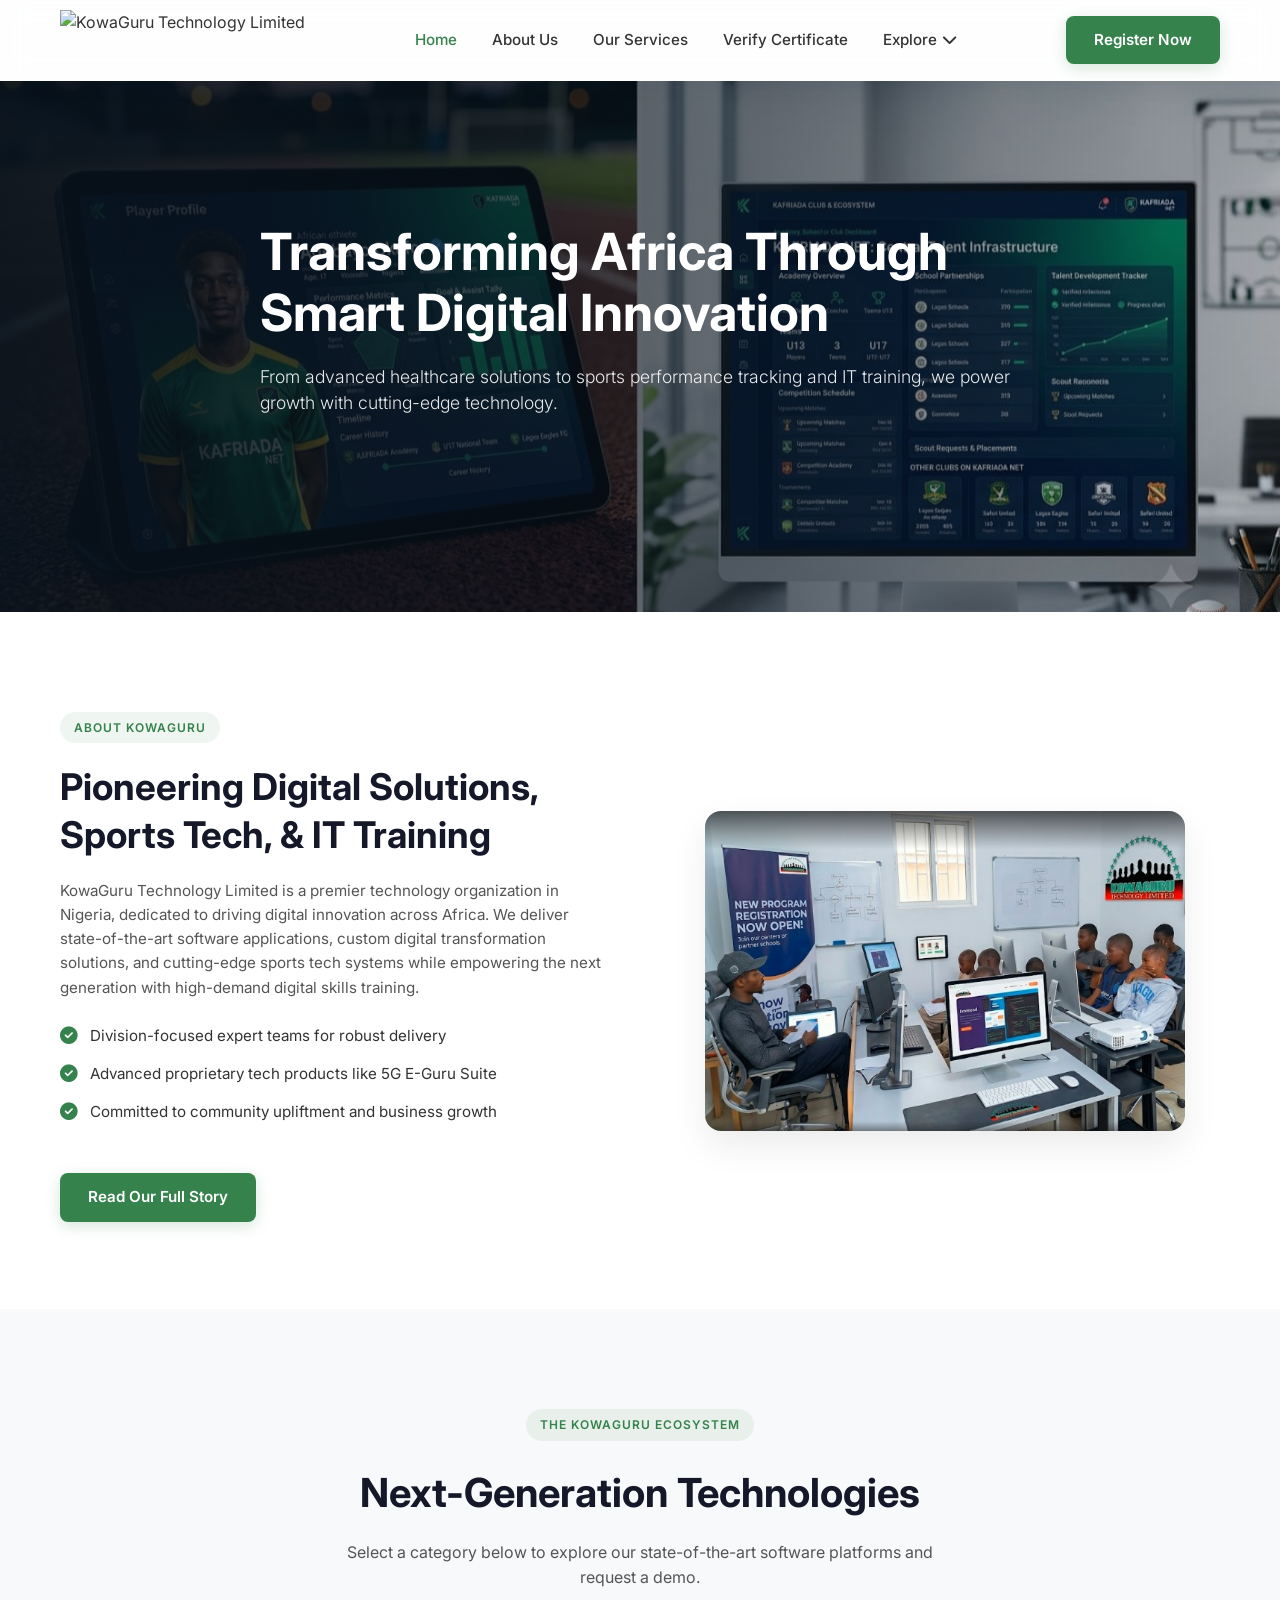
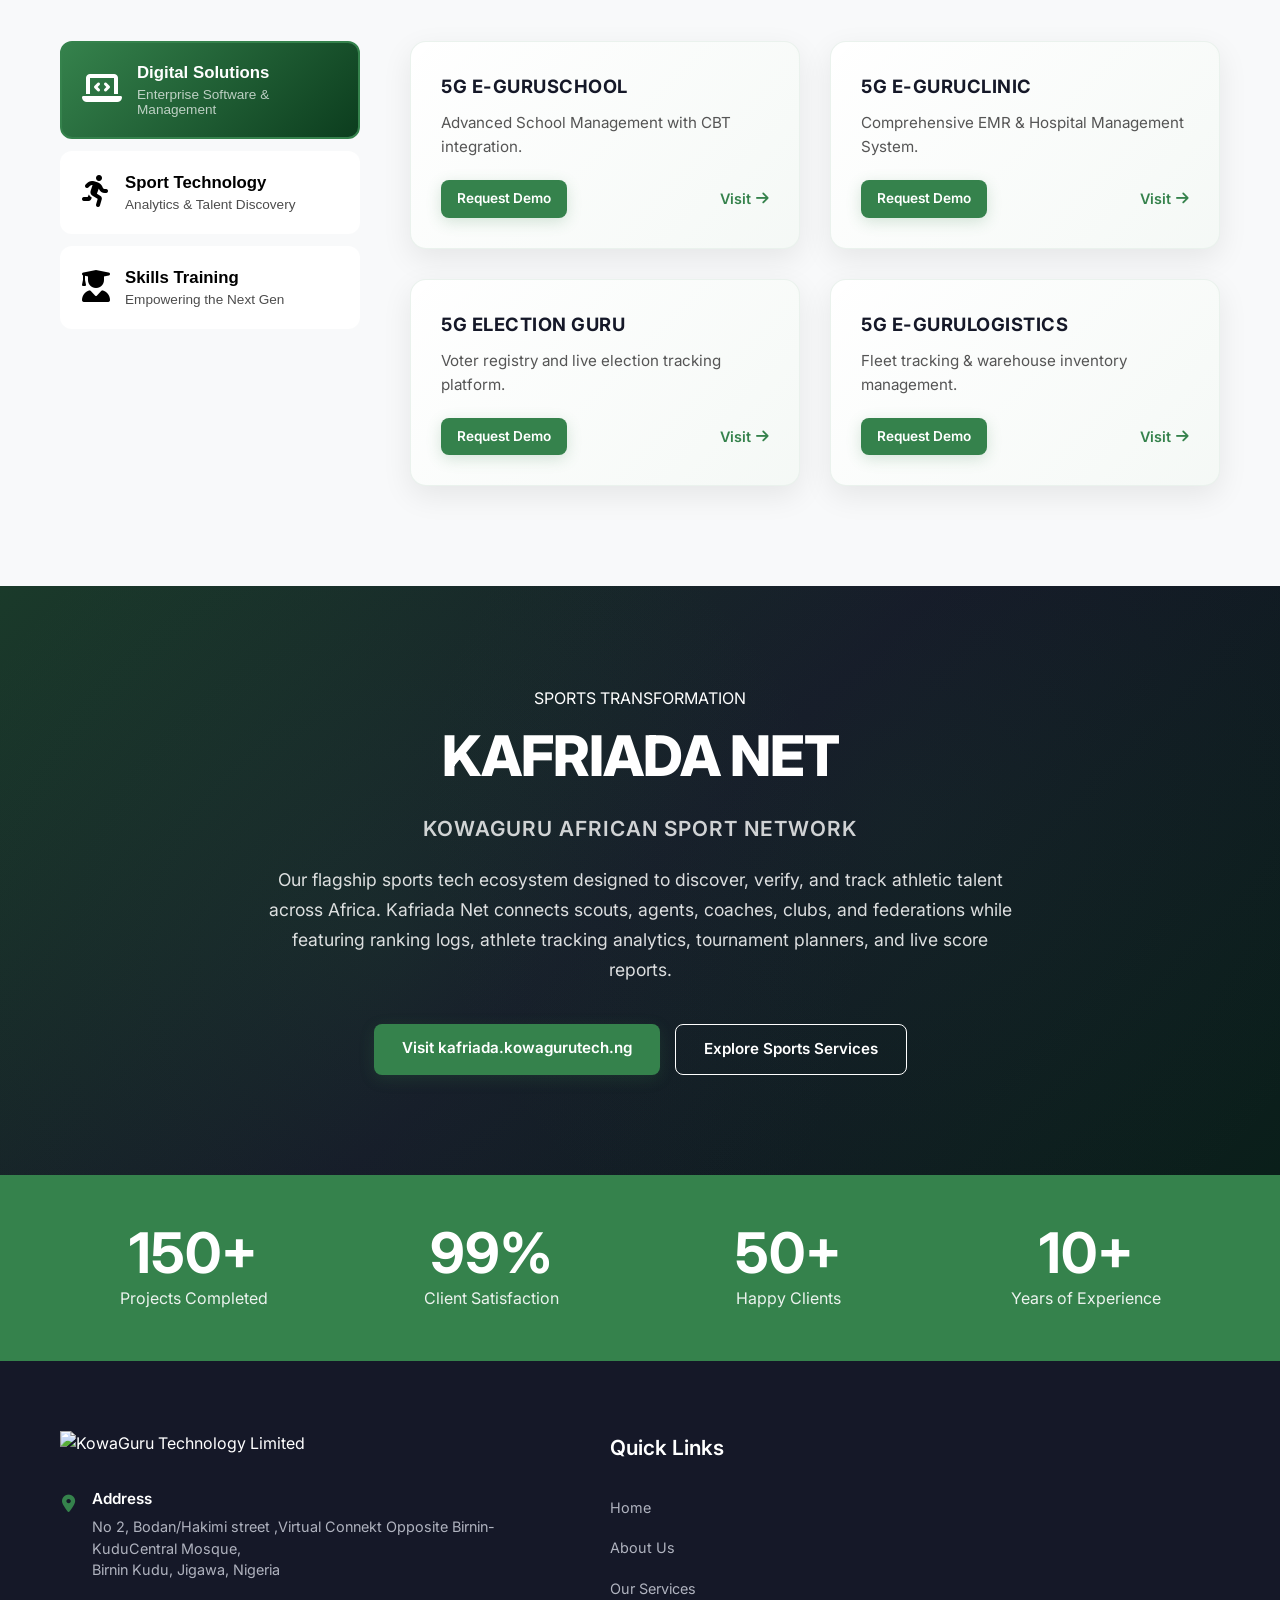
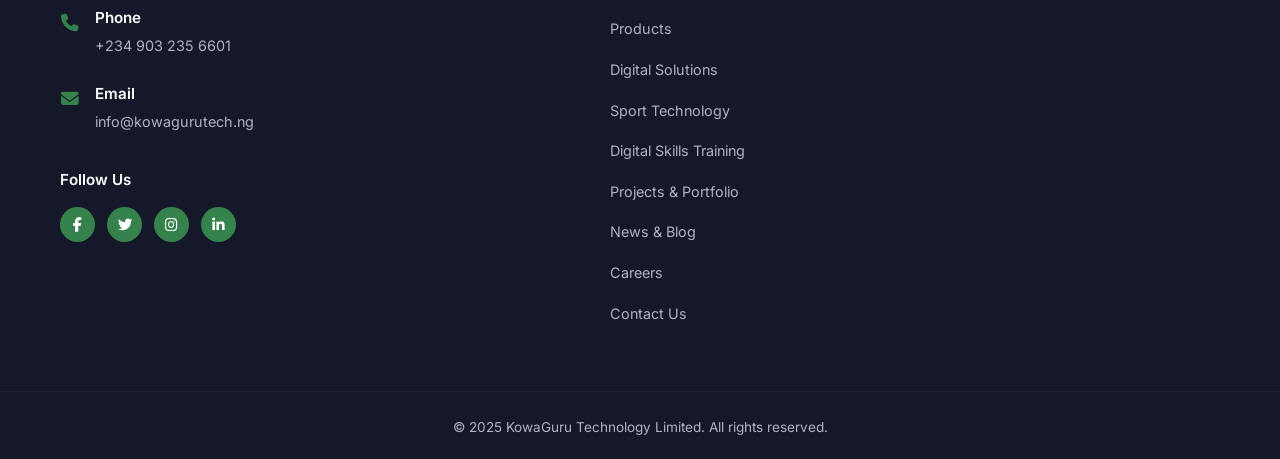
==== commit 0637a827: "Replace text logo with KowaGuru brand image throughout the site" ====
--- a/index.html
+++ b/index.html
@@ -1,4 +1,4 @@
-﻿<!DOCTYPE html>
+<!DOCTYPE html>
 <html lang="en">
 
 <head>
@@ -17,12 +17,11 @@
     <!-- Header -->
     <header>
         <div class="container header-container">
-            <div class="logo">
-                <div class="logo-icon">
-                    <i class="fa-solid fa-users"></i>
-                </div>
-                <div class="logo-text">KowaGuru</div>
-            </div>
+            <a href="index.html" class="logo-link">
+                <div class="logo">
+                    <img src="assets/images/kowaguru-logo.png" alt="KowaGuru Technology Limited" class="logo-image">
+                </div>
+            </a>
             <nav>
                 <ul class="nav-links">
                     <li><a href="index.html" class="active">Home</a></li>
@@ -285,7 +284,9 @@
     <footer>
         <div class="container footer-content">
             <div class="footer-col-main">
-                <h3>KowaGuru Technology Limited</h3>
+                <div class="footer-logo">
+                    <img src="assets/images/kowaguru-logo.png" alt="KowaGuru Technology Limited" class="footer-logo-image">
+                </div>
                 <div class="contact-item">
                     <div class="contact-icon"><i class="fa-solid fa-location-dot"></i></div>
                     <div class="contact-text">
@@ -398,4 +399,4 @@
 
 </body>
 
-</html>
+</html>
--- a/assets/css/style.css
+++ b/assets/css/style.css
@@ -114,42 +114,27 @@
 }
 
 /* Logo Setup */
+.logo-link {
+    display: flex;
+    align-items: center;
+    transition: transform 0.3s ease;
+}
+
+.logo-link:hover {
+    transform: scale(1.05);
+}
+
 .logo {
     display: flex;
-    flex-direction: column;
     align-items: center;
     justify-content: center;
 }
 
-.logo-icon {
-    color: var(--primary-color);
-    font-size: 1.5rem;
-    line-height: 1;
-    margin-bottom: 2px;
-}
-
-.logo-text {
-    color: #8c2626; /* reddish color in original logo, but maybe primary is better */
-    font-weight: 800;
-    font-size: 1.1rem;
-    letter-spacing: -0.5px;
-    line-height: 1;
-    text-transform: uppercase;
-}
-
-/* I will adjust logo colors to green & red as in original */
-.logo-icon i {
-    display: block;
-    transform: scaleY(0.7) scaleX(1.5);
-    /* Attempt to simulate the arch */
-    margin-top: 5px;
-}
-
-.logo-text {
-    color: #a82e2e; /* dark red as seen in the small logo */
-    font-size: 0.9rem;
-}
-
+.logo-image {
+    height: 60px;
+    width: auto;
+    object-fit: contain;
+}
 
 .nav-links {
     display: flex;
@@ -230,6 +215,7 @@
     color: var(--primary-color);
     padding-left: 25px;
 }
+
 /* Hero Section */
 .hero {
     position: relative;
@@ -272,7 +258,6 @@
     left: 0;
     width: 100%;
     height: 100%;
-    /* Dark gradient over the image to ensure text is readable */
     background: linear-gradient(90deg, rgba(8,18,28,0.95) 0%, rgba(8,18,28,0.6) 60%, rgba(8,18,28,0.2) 100%);
     z-index: 2;
 }
@@ -303,64 +288,6 @@
     gap: 15px;
 }
 
-/* Major Products */
-.products {
-    background-color: var(--light-bg);
-    padding: 80px 0;
-    text-align: center;
-}
-
-.section-title {
-    font-size: 2.2rem;
-    font-weight: 700;
-    margin-bottom: 50px;
-    color: var(--dark-bg);
-}
-
-.product-grid {
-    display: grid;
-    grid-template-columns: repeat(auto-fit, minmax(260px, 1fr));
-    gap: 30px;
-}
-
-.product-card {
-    background: #ffffff;
-    padding: 40px 30px;
-    border-radius: 12px;
-    box-shadow: 0 5px 25px rgba(0, 0, 0, 0.04);
-    transition: transform 0.3s ease, box-shadow 0.3s ease;
-}
-
-.product-card:hover {
-    transform: translateY(-5px);
-    box-shadow: 0 15px 35px rgba(0, 0, 0, 0.1);
-}
-
-.product-card .icon-wrapper {
-    font-size: 3.5rem;
-    color: var(--primary-color);
-    margin-bottom: 20px;
-}
-
-/* Slight green tint for the icon wrapper to match exactly */
-.product-card .icon-wrapper i {
-    color: #327a47; /* slight lighter green */
-}
-
-.product-card h3 {
-    font-size: 1.05rem;
-    font-weight: 700;
-    margin-bottom: 15px;
-    color: var(--dark-bg);
-    text-transform: uppercase;
-}
-
-.product-card p {
-    font-size: 0.9rem;
-    color: var(--text-muted);
-    line-height: 1.5;
-}
-
 /* Statistics Section */
 .statistics {
     background-color: var(--primary-color);
@@ -413,6 +340,16 @@
 .footer-col-main {
     flex: 2;
     max-width: 500px;
+}
+
+.footer-logo {
+    margin-bottom: 30px;
+}
+
+.footer-logo-image {
+    height: 50px;
+    width: auto;
+    object-fit: contain;
 }
 
 .footer-col-main h3 {
@@ -523,8 +460,8 @@
     .header-container {
         flex-direction: column;
         height: auto;
-        padding: 20px;
-        gap: 20px;
+        padding: 15px 20px;
+        gap: 15px;
     }
     
     .nav-links {
@@ -539,6 +476,69 @@
     
     .footer-content {
         flex-direction: column;
+    }
+}
+
+/* Mobile Responsive - Make header very small */
+@media (max-width: 768px) {
+    .header-container {
+        height: auto;
+        padding: 8px 15px;
+        gap: 10px;
+    }
+
+    .logo-image {
+        height: 40px;
+    }
+
+    .nav-links {
+        display: none;
+    }
+
+    .btn-primary {
+        padding: 8px 16px;
+        font-size: 0.8rem;
+    }
+
+    .hero {
+        padding: 60px 0 80px;
+    }
+
+    .hero h1 {
+        font-size: 1.8rem;
+    }
+
+    .hero p {
+        font-size: 0.9rem;
+    }
+}
+
+@media (max-width: 480px) {
+    .header-container {
+        padding: 6px 12px;
+        gap: 8px;
+    }
+
+    .logo-image {
+        height: 30px;
+    }
+
+    .btn-primary {
+        padding: 6px 12px;
+        font-size: 0.7rem;
+    }
+
+    .hero {
+        padding: 40px 0 60px;
+    }
+
+    .hero h1 {
+        font-size: 1.4rem;
+    }
+
+    .hero p {
+        font-size: 0.85rem;
+        margin-bottom: 20px;
     }
 }
 
@@ -593,212 +593,68 @@
     justify-content: center;
 }
 
-/* Mockup Device Styling */
-.mockup-device {
-    background: #ffffff;
-    box-shadow: 0 25px 50px -12px rgba(0, 0, 0, 0.5);
-    overflow: hidden;
-    position: absolute;
-}
-
-.mockup-device.tablet {
-    width: 250px;
-    height: 340px;
-    border-radius: 24px;
-    border: 10px solid #1a1a1a;
-    left: 10%;
-    top: -20px;
-    z-index: 2;
-    animation: floatTablet 6s ease-in-out infinite;
-}
-
-.mockup-device.phone {
-    width: 130px;
-    height: 240px;
-    border-radius: 20px;
-    border: 7px solid #1a1a1a;
-    left: 55%;
-    top: 80px;
-    z-index: 3;
-    animation: floatPhone 6s ease-in-out infinite 1.5s;
-}
-
-@keyframes floatTablet {
-    0% { transform: translateY(0); }
-    50% { transform: translateY(-10px); }
-    100% { transform: translateY(0); }
-}
-
-@keyframes floatPhone {
-    0% { transform: translateY(0); }
-    50% { transform: translateY(8px); }
-    100% { transform: translateY(0); }
-}
-
-.screen-content {
-    width: 100%;
-    height: 100%;
-    display: flex;
-    flex-direction: column;
-}
-
-.tablet-screen {
-    background-color: #f4f6f8;
-    padding: 15px;
-    color: var(--text-dark);
-}
-
-.screen-header {
-    display: flex;
-    gap: 5px;
-    margin-bottom: 20px;
-}
-
-.screen-header .dot {
-    width: 6px;
-    height: 6px;
-    background: #ccc;
-    border-radius: 50%;
-}
-
-.tablet-screen .screen-body {
-    display: flex;
-    flex-direction: column;
-    align-items: center;
-    text-align: center;
-    margin-top: 20px;
-}
-
-.tablet-screen .mockup-icon {
-    font-size: 2.8rem;
-    color: var(--primary-color);
-    margin-bottom: 15px;
-}
-
-.tablet-screen h4 {
-    font-size: 0.95rem;
-    font-weight: 700;
-    color: var(--dark-bg);
-    margin-bottom: 5px;
-    text-transform: uppercase;
-}
-
-.tablet-screen p {
-    font-size: 0.75rem;
-    color: var(--text-muted);
-    margin-bottom: 15px;
-}
-
-.progress-bar {
-    width: 100%;
-    height: 6px;
-    background: #e2e8f0;
-    border-radius: 3px;
-    overflow: hidden;
-}
-
-.progress-fill {
-    height: 100%;
-    background: var(--primary-color);
-    border-radius: 3px;
-}
-
-.phone-screen {
-    background: linear-gradient(135deg, var(--primary-color) 0%, #151828 100%);
-    color: var(--text-light);
-    padding: 12px;
-    display: flex;
-    align-items: center;
-    justify-content: center;
-}
-
-.phone-screen .screen-body {
-    display: flex;
-    flex-direction: column;
-    align-items: center;
-    justify-content: center;
-    text-align: center;
-}
-
-.phone-screen .mockup-icon-sm {
-    font-size: 2rem;
-    color: var(--text-light);
-    margin-bottom: 10px;
-}
-
-.phone-screen h5 {
-    font-size: 0.75rem;
-    font-weight: 600;
-    margin-bottom: 10px;
-    text-transform: uppercase;
-    letter-spacing: 0.5px;
-}
-
-.status-badge {
-    display: inline-block;
-    padding: 3px 8px;
-    background: rgba(255,255,255,0.2);
-    border-radius: 12px;
-    font-size: 0.6rem;
-    font-weight: 500;
-}
-
-/* Wavy Dividers */
-.wave-divider {
-    position: absolute;
-    bottom: -1px;
-    left: 0;
-    width: 100%;
-    height: 70px;
-    overflow: hidden;
-    line-height: 0;
-    z-index: 4;
-}
-
-.wave-divider svg {
-    position: relative;
-    display: block;
-    width: 100%;
-    height: 100%;
-}
-
-.wave-divider-top {
-    position: relative;
-    margin-bottom: -1px;
-    width: 100%;
-    height: 70px;
-    overflow: hidden;
-    line-height: 0;
-    z-index: 10;
-}
-
-.wave-divider-top svg {
-    position: relative;
-    display: block;
-    width: 100%;
-    height: 100%;
-}
-
-/* Who We Are Story Section */
-.story-section {
+/* About Overview Section */
+.about-overview {
     padding: 100px 0 80px;
     background-color: #ffffff;
     position: relative;
 }
 
-.story-container {
+.about-overview-container {
     display: flex;
     align-items: center;
     gap: 60px;
 }
 
-.story-media {
+.about-overview-content {
     flex: 1;
+}
+
+.about-overview-content h2 {
+    font-size: 2.3rem;
+    color: var(--dark-bg);
+    font-weight: 700;
+    margin-bottom: 20px;
+    line-height: 1.3;
+}
+
+.about-overview-content p {
+    font-size: 0.95rem;
+    color: var(--text-muted);
+    line-height: 1.6;
+    margin-bottom: 25px;
+}
+
+.about-overview-features {
+    display: flex;
+    flex-direction: column;
+    gap: 15px;
+    margin-bottom: 25px;
+}
+
+.feature-bullet {
+    display: flex;
+    align-items: flex-start;
+    gap: 12px;
+    font-size: 0.95rem;
+    color: var(--text-dark);
+    line-height: 1.5;
+}
+
+.feature-bullet i {
+    color: var(--primary-color);
+    font-size: 1.1rem;
+    margin-top: 2px;
+    flex-shrink: 0;
+}
+
+.about-overview-image {
+    flex: 1;
     display: flex;
     justify-content: center;
 }
 
-.media-box {
+.overview-img-card {
     width: 100%;
     max-width: 480px;
     height: 320px;
@@ -810,42 +666,35 @@
     overflow: hidden;
 }
 
-.media-overlay {
-    position: absolute;
-    top: 0;
-    left: 0;
-    width: 100%;
-    height: 100%;
-    background: rgba(21, 24, 40, 0.35);
-    display: flex;
-    align-items: center;
-    justify-content: center;
-}
-
-.play-btn {
-    width: 70px;
-    height: 70px;
-    border-radius: 50%;
-    background: #ffffff;
+/* Luxury Ecosystem Showcase */
+.luxury-ecosystem {
+    padding: 100px 0;
+    background-color: var(--light-bg);
+    position: relative;
+}
+
+.section-header-center {
+    text-align: center;
+    max-width: 600px;
+    margin: 0 auto 50px;
+}
+
+.section-header-center h2 {
+    font-size: 2.5rem;
+    font-weight: 700;
+    color: var(--dark-bg);
+    margin-bottom: 15px;
+}
+
+.section-header-center p {
+    font-size: 1rem;
+    color: var(--text-muted);
+    line-height: 1.6;
+}
+
+.luxury-badge {
+    background: rgba(53, 130, 76, 0.08);
     color: var(--primary-color);
-    display: flex;
-    align-items: center;
-    justify-content: center;
-    font-size: 1.6rem;
-    padding-left: 5px; /* offset play icon slightly */
-    box-shadow: 0 10px 25px rgba(0,0,0,0.25);
-    cursor: pointer;
-    transition: transform 0.3s ease, background-color 0.3s ease, color 0.3s ease;
-}
-
-.play-btn:hover {
-    transform: scale(1.1);
-    background-color: var(--primary-color);
-    color: #ffffff;
-}
-
-.story-content {
-    flex: 1.2;
 }
 
 .section-badge {
@@ -860,1015 +709,373 @@
     margin-bottom: 20px;
 }
 
-.story-content h2 {
-    font-size: 2.3rem;
+.ecosystem-container {
+    display: grid;
+    grid-template-columns: 300px 1fr;
+    gap: 50px;
+    align-items: start;
+}
+
+.ecosystem-categories {
+    display: flex;
+    flex-direction: column;
+    gap: 12px;
+}
+
+.eco-tab {
+    background: #ffffff;
+    border: 2px solid transparent;
+    border-radius: 12px;
+    padding: 20px;
+    cursor: pointer;
+    display: flex;
+    align-items: center;
+    gap: 15px;
+    transition: all 0.4s cubic-bezier(0.16, 1, 0.3, 1);
+    text-align: left;
+}
+
+.eco-tab:hover {
+    border-color: var(--primary-color);
+    background-color: rgba(53, 130, 76, 0.05);
+}
+
+.eco-tab.active {
+    background: linear-gradient(135deg, var(--primary-color) 0%, #0c3d1e 100%);
+    color: var(--text-light);
+    border-color: var(--primary-color);
+}
+
+.eco-tab-icon {
+    font-size: 2rem;
+    color: inherit;
+}
+
+.eco-tab.active .eco-tab-icon {
+    color: var(--text-light);
+}
+
+.eco-tab-text h4 {
+    font-size: 1.05rem;
+    font-weight: 700;
+    margin-bottom: 4px;
+    color: inherit;
+}
+
+.eco-tab-text span {
+    font-size: 0.85rem;
+    opacity: 0.7;
+    color: inherit;
+}
+
+.ecosystem-content {
+    display: flex;
+    flex-direction: column;
+    gap: 30px;
+}
+
+.eco-panel {
+    display: none;
+    animation: fadeIn 0.5s ease;
+}
+
+.eco-panel.active {
+    display: block;
+}
+
+@keyframes fadeIn {
+    from { opacity: 0; transform: translateY(10px); }
+    to { opacity: 1; transform: translateY(0); }
+}
+
+.eco-grid {
+    display: grid;
+    grid-template-columns: repeat(auto-fit, minmax(280px, 1fr));
+    gap: 30px;
+}
+
+.luxury-card {
+    background: #ffffff;
+    border-radius: 16px;
+    padding: 30px;
+    position: relative;
+    overflow: hidden;
+    box-shadow: 0 10px 30px rgba(0, 0, 0, 0.08);
+    transition: all 0.4s cubic-bezier(0.16, 1, 0.3, 1);
+    border: 1px solid rgba(53, 130, 76, 0.1);
+}
+
+.luxury-card::before {
+    content: '';
+    position: absolute;
+    top: -50%;
+    right: -50%;
+    width: 200px;
+    height: 200px;
+    background: radial-gradient(circle, rgba(53, 130, 76, 0.15) 0%, transparent 70%);
+    border-radius: 50%;
+    z-index: 0;
+    transition: all 0.6s ease;
+}
+
+.luxury-card:hover::before {
+    top: -30%;
+    right: -30%;
+    width: 250px;
+    height: 250px;
+    background: radial-gradient(circle, rgba(53, 130, 76, 0.25) 0%, transparent 70%);
+}
+
+.luxury-card-glow {
+    position: absolute;
+    top: 0;
+    left: 0;
+    right: 0;
+    bottom: 0;
+    background: linear-gradient(135deg, rgba(53, 130, 76, 0) 0%, rgba(53, 130, 76, 0.05) 100%);
+    pointer-events: none;
+    z-index: 1;
+}
+
+.luxury-card-content {
+    position: relative;
+    z-index: 2;
+}
+
+.luxury-card:hover {
+    transform: translateY(-8px);
+    box-shadow: 0 20px 50px rgba(53, 130, 76, 0.15);
+    border-color: var(--primary-color);
+}
+
+.luxury-card h5 {
+    font-size: 1.15rem;
+    font-weight: 700;
     color: var(--dark-bg);
-    font-weight: 700;
-    margin-bottom: 20px;
-    line-height: 1.3;
-}
-
-.story-highlight {
-    font-size: 1.05rem;
-    color: var(--primary-color);
-    font-weight: 500;
-    line-height: 1.6;
-    margin-bottom: 20px;
-}
-
-.story-content p {
+    margin-bottom: 10px;
+    text-transform: uppercase;
+    letter-spacing: 0.5px;
+}
+
+.luxury-card p {
     font-size: 0.95rem;
     color: var(--text-muted);
     line-height: 1.6;
-    margin-bottom: 25px;
-}
-
-.values-summary {
-    display: flex;
-    gap: 25px;
-    border-top: 1px solid #f0f2f5;
-    padding-top: 25px;
+    margin-bottom: 20px;
+}
+
+.luxury-card-actions {
+    display: flex;
+    align-items: center;
+    justify-content: space-between;
+    gap: 10px;
     flex-wrap: wrap;
 }
 
-.value-item {
-    display: flex;
-    align-items: center;
-    gap: 10px;
+.btn-sm {
+    padding: 8px 16px;
+    font-size: 0.85rem;
+}
+
+.luxury-link {
     font-weight: 600;
+    color: var(--primary-color);
     font-size: 0.9rem;
-    color: var(--dark-bg);
-}
-
-.value-item i {
-    color: var(--primary-color);
-    font-size: 1.1rem;
-}
-
-/* Team Section Styles */
-.team-section {
-    position: relative;
-    background-color: #151828;
+    display: inline-flex;
+    align-items: center;
+    gap: 5px;
+    transition: all 0.3s ease;
+}
+
+.luxury-link:hover {
+    gap: 8px;
+    color: var(--primary-hover);
+}
+
+/* Kafriada Net Spotlight Section */
+.kafriada-spotlight {
+    position: relative;
+    background: linear-gradient(135deg, #1a3a2a 0%, var(--dark-bg) 50%, #0a1f1a 100%);
+    color: var(--text-light);
+    padding: 100px 0;
     overflow: hidden;
-}
-
-.team-bg-container {
-    padding: 40px 0 120px;
-}
-
-.team-header {
     text-align: center;
-    max-width: 650px;
-    margin: 0 auto 60px;
-    color: var(--text-light);
-}
-
-.section-badge-light {
-    display: inline-block;
-    padding: 6px 14px;
-    background: rgba(255, 255, 255, 0.08);
-    color: var(--text-light);
-    font-weight: 600;
-    font-size: 0.75rem;
-    letter-spacing: 1px;
-    border-radius: 50px;
-    margin-bottom: 20px;
-}
-
-.team-header h2 {
-    font-size: 2.4rem;
-    font-weight: 700;
-    margin-bottom: 15px;
-}
-
-.team-header p {
-    font-size: 1rem;
-    opacity: 0.75;
-    line-height: 1.5;
-}
-
-.team-grid {
-    display: grid;
-    grid-template-columns: repeat(auto-fit, minmax(260px, 1fr));
-    gap: 30px;
-}
-
-.team-card {
-    background: #ffffff;
-    border-radius: 16px;
-    padding: 40px 30px;
-    box-shadow: 0 10px 35px rgba(0, 0, 0, 0.2);
-    transition: transform 0.3s ease, box-shadow 0.3s ease;
-    text-align: center;
-    display: flex;
-    flex-direction: column;
-    align-items: center;
-}
-
-.team-card:hover {
-    transform: translateY(-8px);
-    box-shadow: 0 20px 45px rgba(0, 0, 0, 0.3);
-}
-
-.team-avatar-container {
-    width: 140px;
-    height: 140px;
-    border-radius: 50%;
-    border: 4px solid var(--primary-color);
-    overflow: hidden;
-    margin-bottom: 25px;
-    box-shadow: 0 6px 15px rgba(0, 0, 0, 0.1);
+    min-height: 450px;
     display: flex;
     align-items: center;
     justify-content: center;
-    background-color: #f8f9fa;
-}
-
-.team-avatar {
-    width: 100%;
-    height: 100%;
-    object-fit: cover;
-    object-position: center;
-    transition: transform 0.4s ease;
-}
-
-.team-card:hover .team-avatar {
-    transform: scale(1.06);
-}
-
-.team-card-content h3 {
-    font-size: 1.15rem;
-    color: var(--dark-bg);
-    font-weight: 700;
-    margin-bottom: 6px;
-}
-
-.team-role {
-    display: inline-block;
-    font-size: 0.8rem;
-    color: var(--primary-color);
-    font-weight: 600;
-    margin-bottom: 15px;
-    text-transform: uppercase;
-    letter-spacing: 0.5px;
-}
-
-.team-bio {
-    font-size: 0.85rem;
-    color: var(--text-muted);
-    line-height: 1.5;
-}
-
-/* Responsiveness for About Page */
-@media (max-width: 900px) {
-    .about-hero {
-        padding: 80px 0 120px;
-    }
-    
-    .about-hero-container {
-        flex-direction: column;
-        text-align: center;
-        gap: 40px;
-    }
-    
-    .about-hero-content {
-        max-width: 100%;
-    }
-    
-    .about-hero-content h1 {
-        font-size: 2.4rem;
-    }
-    
-    .about-hero-buttons {
-        justify-content: center;
-    }
-    
-    .about-hero-graphics {
-        width: 100%;
-        max-width: 400px;
-        height: 300px;
-    }
-    
-    .mockup-device.tablet {
-        width: 200px;
-        height: 270px;
-    }
-    
-    .mockup-device.phone {
-        width: 105px;
-        height: 190px;
-        top: 60px;
-    }
-    
-    .story-container {
-        flex-direction: column;
-        gap: 40px;
-    }
-    
-    .story-media {
-        width: 100%;
-    }
-    
-    .story-content h2 {
-        font-size: 1.8rem;
-    }
-}
-
-/* ==========================================
-   HOMEPAGE: ABOUT OVERVIEW SECTION
-   ========================================== */
-.about-overview {
-    padding: 100px 0;
-    background: #fff;
-}
-
-.about-overview-container {
-    display: flex;
-    align-items: center;
-    gap: 70px;
-}
-
-.about-overview-content {
-    flex: 1.2;
-}
-
-.about-overview-content h2 {
-    font-size: 2.4rem;
-    font-weight: 700;
-    color: var(--dark-bg);
-    margin: 14px 0 20px;
-    line-height: 1.25;
-}
-
-.about-overview-content > p {
-    font-size: 1.05rem;
-    color: #555;
-    line-height: 1.7;
-    margin-bottom: 30px;
-}
-
-.about-overview-features {
-    display: flex;
-    flex-direction: column;
-    gap: 12px;
-}
-
-.feature-bullet {
-    display: flex;
-    align-items: center;
-    gap: 12px;
-    font-size: 0.97rem;
-    color: #444;
-}
-
-.feature-bullet i {
-    color: var(--primary-color);
-    font-size: 1.1rem;
-    flex-shrink: 0;
-}
-
-.about-overview-image {
-    flex: 0.8;
-    min-width: 300px;
-}
-
-.overview-img-card {
-    width: 100%;
-    height: 420px;
-    background-size: cover;
-    background-position: center;
-    border-radius: 20px;
-    box-shadow: 0 20px 60px rgba(0,0,0,0.15);
-    position: relative;
-    overflow: hidden;
-}
-
-.overview-img-card::after {
-    content: '';
-    position: absolute;
-    inset: 0;
-    background: linear-gradient(to top, rgba(21,24,40,0.4), transparent 60%);
-    border-radius: 20px;
-}
-
-/* ==========================================
-   HOMEPAGE: THREE DIVISIONS SECTION
-   ========================================== */
-.divisions-section {
-    padding: 100px 0;
-    background: linear-gradient(180deg, #f8fffe 0%, #f0f9f4 100%);
-}
-
-.section-header-center {
-    text-align: center;
-    max-width: 680px;
-    margin: 0 auto 60px;
-}
-
-.section-header-center h2 {
-    font-size: 2.3rem;
-    font-weight: 700;
-    color: var(--dark-bg);
-    margin: 14px 0 16px;
-}
-
-.section-header-center p {
-    font-size: 1.05rem;
-    color: #666;
-    line-height: 1.7;
-}
-
-.divisions-grid {
-    display: grid;
-    grid-template-columns: repeat(3, 1fr);
-    gap: 30px;
-}
-
-.division-card {
-    background: #fff;
-    border-radius: 20px;
-    padding: 42px 34px 36px;
-    box-shadow: 0 6px 30px rgba(0,0,0,0.07);
-    transition: transform 0.3s ease, box-shadow 0.3s ease;
-    border-top: 4px solid var(--primary-color);
-    display: flex;
-    flex-direction: column;
-    gap: 16px;
-}
-
-.division-card:hover {
-    transform: translateY(-8px);
-    box-shadow: 0 20px 60px rgba(53,130,76,0.15);
-}
-
-.div-icon-wrapper {
-    width: 66px;
-    height: 66px;
-    border-radius: 16px;
-    background: linear-gradient(135deg, var(--primary-color), #2aa358);
-    display: flex;
-    align-items: center;
-    justify-content: center;
-    font-size: 1.7rem;
-    color: #fff;
-    box-shadow: 0 8px 20px rgba(53,130,76,0.3);
-}
-
-.division-card h3 {
-    font-size: 1.3rem;
-    font-weight: 700;
-    color: var(--dark-bg);
-    margin: 0;
-}
-
-.division-card p {
-    font-size: 0.97rem;
-    color: #666;
-    line-height: 1.65;
-    flex: 1;
-}
-
-.btn-text {
-    display: inline-flex;
-    align-items: center;
-    gap: 8px;
-    color: var(--primary-color);
-    font-weight: 600;
-    font-size: 0.95rem;
-    text-decoration: none;
-    transition: gap 0.2s ease;
-    margin-top: 6px;
-}
-
-.btn-text:hover {
-    gap: 12px;
-}
-
-/* ==========================================
-   HOMEPAGE: FEATURED PRODUCTS SECTION
-   ========================================== */
-.featured-products {
-    padding: 100px 0;
-    background: var(--dark-bg);
-}
-
-.featured-products .section-header-center h2,
-.featured-products .section-header-center p {
-    color: #cdd;
-}
-
-.featured-products .section-header-center h2 {
-    color: #fff;
-}
-
-.products-grid-5 {
-    display: grid;
-    grid-template-columns: repeat(5, 1fr);
-    gap: 22px;
-}
-
-.product-card-v2 {
-    background: rgba(255,255,255,0.04);
-    border: 1px solid rgba(255,255,255,0.08);
-    border-radius: 18px;
-    padding: 32px 24px 28px;
-    display: flex;
-    flex-direction: column;
-    gap: 12px;
-    transition: transform 0.3s ease, background 0.3s ease, border-color 0.3s ease;
-    position: relative;
-    overflow: hidden;
-}
-
-.product-card-v2:hover {
-    transform: translateY(-6px);
-    background: rgba(53,130,76,0.12);
-    border-color: var(--primary-color);
-}
-
-.prod-badge {
-    display: inline-block;
-    font-size: 0.68rem;
-    font-weight: 700;
-    letter-spacing: 1.2px;
-    color: var(--primary-color);
-    background: rgba(53,130,76,0.12);
-    border-radius: 6px;
-    padding: 4px 10px;
-    width: fit-content;
-}
-
-.prod-icon {
-    font-size: 2rem;
-    color: var(--primary-color);
-}
-
-.product-card-v2 h3 {
-    font-size: 1.05rem;
-    font-weight: 700;
-    color: #fff;
-    margin: 0;
-    line-height: 1.3;
-}
-
-.product-card-v2 p {
-    font-size: 0.88rem;
-    color: #aab;
-    line-height: 1.6;
-    flex: 1;
-}
-
-.prod-link {
-    display: inline-flex;
-    align-items: center;
-    gap: 6px;
-    font-size: 0.8rem;
-    color: var(--primary-color);
-    text-decoration: none;
-    font-weight: 600;
-    margin-top: auto;
-    transition: gap 0.2s ease;
-    word-break: break-all;
-}
-
-.prod-link:hover {
-    gap: 10px;
-}
-
-/* ==========================================
-   HOMEPAGE: KAFRIADA SPOTLIGHT
-   ========================================== */
-.kafriada-spotlight {
-    position: relative;
-    padding: 120px 0;
-    background: url('sport tech.jpeg') center/cover no-repeat fixed;
-    text-align: center;
-    overflow: hidden;
 }
 
 .spotlight-overlay {
-    position: absolute;
-    inset: 0;
-    background: linear-gradient(135deg, rgba(21,24,40,0.88) 0%, rgba(53,130,76,0.7) 100%);
-    z-index: 1;
-}
-
-.spotlight-content {
-    position: relative;
-    z-index: 2;
-    color: #fff;
-    max-width: 800px;
-    margin: 0 auto;
-}
-
-.spotlight-content h2 {
-    font-size: 3.5rem;
-    font-weight: 800;
-    letter-spacing: 3px;
-    margin: 14px 0 6px;
-    background: linear-gradient(90deg, #fff 0%, #b8ffcf 100%);
-    -webkit-background-clip: text;
-    -webkit-text-fill-color: transparent;
-    background-clip: text;
-}
-
-.spotlight-content h3 {
-    font-size: 1.3rem;
-    font-weight: 400;
-    color: rgba(255,255,255,0.85);
-    margin-bottom: 24px;
-    letter-spacing: 1px;
-}
-
-.spotlight-content p {
-    font-size: 1.07rem;
-    line-height: 1.75;
-    color: rgba(255,255,255,0.8);
-    margin-bottom: 36px;
-}
-
-.spotlight-buttons {
-    display: flex;
-    gap: 16px;
-    justify-content: center;
-    flex-wrap: wrap;
-}
-
-/* ==========================================
-   ABOUT PAGE: DIVISIONS DETAIL SECTION
-   ========================================== */
-.divisions-detail-section {
-    padding: 90px 0 110px;
-    background: #f8fffe;
-}
-
-.division-detail-block {
-    background: #fff;
-    border-radius: 20px;
-    padding: 44px 40px;
-    margin-bottom: 36px;
-    box-shadow: 0 4px 24px rgba(0,0,0,0.06);
-    border-left: 5px solid var(--primary-color);
-}
-
-.div-detail-header {
-    display: flex;
-    align-items: center;
-    justify-content: space-between;
-    flex-wrap: wrap;
-    gap: 14px;
-    margin-bottom: 32px;
-    padding-bottom: 20px;
-    border-bottom: 1px solid #e8f5ec;
-}
-
-.div-detail-title {
-    display: flex;
-    align-items: center;
-    gap: 16px;
-}
-
-.div-detail-title i {
-    font-size: 1.8rem;
-    color: var(--primary-color);
-}
-
-.div-detail-title h3 {
-    font-size: 1.5rem;
-    font-weight: 700;
-    color: var(--dark-bg);
-    margin: 0;
-}
-
-.div-detail-tag {
-    font-size: 0.78rem;
-    font-weight: 700;
-    letter-spacing: 1px;
-    color: var(--primary-color);
-    background: rgba(53,130,76,0.08);
-    border: 1px solid rgba(53,130,76,0.2);
-    border-radius: 50px;
-    padding: 6px 16px;
-}
-
-.div-detail-grid {
-    display: grid;
-    grid-template-columns: repeat(3, 1fr);
-    gap: 28px;
-}
-
-.div-detail-col h4 {
-    font-size: 1rem;
-    font-weight: 700;
-    color: var(--dark-bg);
-    margin-bottom: 10px;
-    display: flex;
-    align-items: center;
-    gap: 10px;
-}
-
-.div-detail-col h4 i {
-    color: var(--primary-color);
-}
-
-.div-detail-col > p {
-    font-size: 0.92rem;
-    color: #666;
-    margin-bottom: 14px;
-    line-height: 1.6;
-}
-
-.div-detail-col ul {
-    list-style: none;
-    padding: 0;
-    margin: 0;
-    display: flex;
-    flex-direction: column;
-    gap: 10px;
-}
-
-.div-detail-col ul li {
-    font-size: 0.9rem;
-    color: #555;
-    line-height: 1.5;
-    padding-left: 12px;
-    border-left: 3px solid rgba(53,130,76,0.3);
-}
-
-/* Course Tiers for Digital Skills Training */
-.div-detail-courses {
-    display: grid;
-    grid-template-columns: repeat(3, 1fr);
-    gap: 24px;
-}
-
-.course-tier {
-    border-radius: 14px;
-    overflow: hidden;
-    box-shadow: 0 2px 16px rgba(0,0,0,0.07);
-}
-
-.tier-header {
-    padding: 14px 20px;
-    font-size: 0.9rem;
-    font-weight: 700;
-    letter-spacing: 1px;
-    text-transform: uppercase;
-    color: #fff;
-}
-
-.basic-tier { background: linear-gradient(90deg, #2196F3, #1565C0); }
-.intermediate-tier { background: linear-gradient(90deg, #FF9800, #E65100); }
-.advanced-tier { background: linear-gradient(90deg, var(--primary-color), #0c6e34); }
-
-.course-list {
-    list-style: none;
-    padding: 16px 20px;
-    margin: 0;
-    background: #fff;
-    display: flex;
-    flex-direction: column;
-    gap: 10px;
-}
-
-.course-list li {
-    font-size: 0.9rem;
-    color: #555;
-    padding-left: 16px;
-    position: relative;
-    line-height: 1.4;
-}
-
-.course-list li::before {
-    content: '›';
-    position: absolute;
-    left: 0;
-    color: var(--primary-color);
-    font-weight: 700;
-    font-size: 1rem;
-}
-
-/* ==========================================
-   RESPONSIVE: NEW SECTIONS
-   ========================================== */
-@media (max-width: 1100px) {
-    .products-grid-5 {
-        grid-template-columns: repeat(3, 1fr);
-    }
-}
-
-@media (max-width: 900px) {
-    .about-overview-container {
-        flex-direction: column;
-        gap: 40px;
-    }
-
-    .about-overview-image {
-        width: 100%;
-    }
-
-    .overview-img-card {
-        height: 300px;
-    }
-
-    .divisions-grid {
-        grid-template-columns: 1fr;
-    }
-
-    .products-grid-5 {
-        grid-template-columns: repeat(2, 1fr);
-    }
-
-    .div-detail-grid {
-        grid-template-columns: 1fr;
-        gap: 20px;
-    }
-
-    .div-detail-courses {
-        grid-template-columns: 1fr;
-    }
-
-    .div-detail-header {
-        flex-direction: column;
-        align-items: flex-start;
-    }
-
-    .spotlight-content h2 {
-        font-size: 2.5rem;
-    }
-}
-
-@media (max-width: 600px) {
-    .products-grid-5 {
-        grid-template-columns: 1fr;
-    }
-
-    .about-overview-content h2 {
-        font-size: 1.8rem;
-    }
-
-    .section-header-center h2 {
-        font-size: 1.7rem;
-    }
-
-    .division-detail-block {
-        padding: 28px 20px;
-    }
-
-    .spotlight-content h2 {
-        font-size: 2rem;
-    }
-
-    .spotlight-buttons {
-        flex-direction: column;
-        align-items: center;
-    }
-}
-
-/* Reveal Animations */
-.reveal-up {
-    opacity: 0;
-    transform: translateY(40px);
-    transition: opacity 0.8s cubic-bezier(0.16, 1, 0.3, 1), transform 0.8s cubic-bezier(0.16, 1, 0.3, 1);
-}
-.reveal-up.is-visible {
-    opacity: 1;
-    transform: translateY(0);
-}
-.reveal-left {
-    opacity: 0;
-    transform: translateX(-40px);
-    transition: opacity 0.8s cubic-bezier(0.16, 1, 0.3, 1), transform 0.8s cubic-bezier(0.16, 1, 0.3, 1);
-}
-.reveal-left.is-visible {
-    opacity: 1;
-    transform: translateX(0);
-}
-.reveal-right {
-    opacity: 0;
-    transform: translateX(40px);
-    transition: opacity 0.8s cubic-bezier(0.16, 1, 0.3, 1), transform 0.8s cubic-bezier(0.16, 1, 0.3, 1);
-}
-.reveal-right.is-visible {
-    opacity: 1;
-    transform: translateX(0);
-}
-.delay-1 { transition-delay: 0.1s; }
-.delay-2 { transition-delay: 0.2s; }
-.delay-3 { transition-delay: 0.3s; }
-.delay-4 { transition-delay: 0.4s; }
-
-/* Luxury Ecosystem Section */
-.luxury-ecosystem {
-    padding: 100px 0;
-    background: linear-gradient(180deg, var(--light-bg) 0%, #ffffff 100%);
-    position: relative;
-    overflow: hidden;
-}
-
-.luxury-badge {
-    background: linear-gradient(90deg, rgba(53, 130, 76, 0.1), rgba(16, 52, 27, 0.1)) !important;
-    color: var(--primary-color) !important;
-    border: 1px solid rgba(53, 130, 76, 0.2);
-}
-
-.ecosystem-container {
-    display: flex;
-    gap: 40px;
-    margin-top: 50px;
-    align-items: flex-start;
-}
-
-.ecosystem-categories {
-    flex: 1;
-    display: flex;
-    flex-direction: column;
-    gap: 15px;
-}
-
-.eco-tab {
-    display: flex;
-    align-items: center;
-    gap: 20px;
-    padding: 20px 25px;
-    background: transparent;
-    border: 1px solid transparent;
-    border-radius: 16px;
-    text-align: left;
-    cursor: pointer;
-    transition: all 0.4s cubic-bezier(0.16, 1, 0.3, 1);
-    position: relative;
-    overflow: hidden;
-}
-
-.eco-tab::before {
-    content: '';
-    position: absolute;
-    top: 0; left: 0; width: 100%; height: 100%;
-    background: linear-gradient(135deg, rgba(255,255,255,1) 0%, rgba(248,249,250,0.5) 100%);
-    border-radius: 16px;
-    z-index: -1;
-    opacity: 0;
-    transition: opacity 0.4s ease;
-    box-shadow: 0 10px 30px rgba(0,0,0,0.05);
-}
-
-.eco-tab.active::before {
-    opacity: 1;
-}
-
-.eco-tab.active {
-    border: 1px solid rgba(53, 130, 76, 0.2);
-    transform: translateX(10px);
-}
-
-.eco-tab-icon {
-    font-size: 1.8rem;
-    color: var(--text-muted);
-    transition: color 0.4s ease;
-}
-
-.eco-tab.active .eco-tab-icon {
-    color: var(--primary-color);
-}
-
-.eco-tab-text h4 {
-    font-size: 1.1rem;
-    font-weight: 700;
-    color: var(--dark-bg);
-    margin-bottom: 5px;
-}
-
-.eco-tab-text span {
-    font-size: 0.85rem;
-    color: var(--text-muted);
-}
-
-.ecosystem-content {
-    flex: 2.2;
-    position: relative;
-    min-height: 400px;
-}
-
-.eco-panel {
     position: absolute;
     top: 0;
     left: 0;
     width: 100%;
+    height: 100%;
+    background: radial-gradient(circle at 30% 60%, rgba(53, 130, 76, 0.1) 0%, transparent 50%),
+                radial-gradient(circle at 70% 40%, rgba(53, 130, 76, 0.08) 0%, transparent 50%);
+    z-index: 1;
+}
+
+.spotlight-content {
+    position: relative;
+    z-index: 2;
+    max-width: 800px;
+}
+
+.spotlight-content h2 {
+    font-size: 3.5rem;
+    font-weight: 800;
+    margin-bottom: 10px;
+    letter-spacing: -1px;
+}
+
+.spotlight-content h3 {
+    font-size: 1.3rem;
+    font-weight: 600;
+    opacity: 0.8;
+    margin-bottom: 20px;
+    letter-spacing: 1px;
+    text-transform: uppercase;
+}
+
+.spotlight-content p {
+    font-size: 1.1rem;
+    opacity: 0.85;
+    line-height: 1.7;
+    margin-bottom: 40px;
+}
+
+.spotlight-buttons {
+    display: flex;
+    gap: 15px;
+    justify-content: center;
+    flex-wrap: wrap;
+}
+
+/* Scroll Reveal Animations */
+.reveal-up,
+.reveal-left,
+.reveal-right {
     opacity: 0;
-    visibility: hidden;
-    transform: translateY(20px) scale(0.98);
-    transition: all 0.5s cubic-bezier(0.16, 1, 0.3, 1);
-}
-
-.eco-panel.active {
-    position: relative;
+    transform: translateY(40px);
+}
+
+.reveal-left {
+    transform: translateX(-40px);
+}
+
+.reveal-right {
+    transform: translateX(40px);
+}
+
+.reveal-up.is-visible,
+.reveal-left.is-visible,
+.reveal-right.is-visible {
     opacity: 1;
-    visibility: visible;
-    transform: translateY(0) scale(1);
-}
-
-.eco-grid {
-    display: grid;
-    grid-template-columns: repeat(auto-fit, minmax(280px, 1fr));
-    gap: 25px;
-}
-
-.luxury-card {
-    background: #ffffff;
-    border: 1px solid rgba(0,0,0,0.04);
-    border-radius: 20px;
-    padding: 30px;
-    position: relative;
-    overflow: hidden;
-    box-shadow: 0 4px 15px rgba(0,0,0,0.02);
-    transition: all 0.5s cubic-bezier(0.16, 1, 0.3, 1);
-    z-index: 1;
-    display: flex;
-    flex-direction: column;
-}
-
-.luxury-card:hover {
-    transform: translateY(-8px);
-    box-shadow: 0 20px 40px rgba(0,0,0,0.06);
-    border-color: rgba(53, 130, 76, 0.15);
-}
-
-.luxury-card-glow {
-    position: absolute;
-    width: 150px;
-    height: 150px;
-    background: radial-gradient(circle, rgba(53,130,76,0.1) 0%, transparent 70%);
-    top: -50px;
-    right: -50px;
-    border-radius: 50%;
-    z-index: -1;
-    transition: all 0.5s ease;
-}
-
-.luxury-card:hover .luxury-card-glow {
-    transform: scale(1.5);
-    background: radial-gradient(circle, rgba(53,130,76,0.15) 0%, transparent 70%);
-}
-
-.luxury-card-content {
-    flex-grow: 1;
-}
-
-.luxury-card h5 {
-    font-size: 1.2rem;
-    font-weight: 700;
-    color: var(--dark-bg);
-    margin-bottom: 12px;
-}
-
-.luxury-card p {
-    font-size: 0.9rem;
-    color: var(--text-muted);
-    margin-bottom: 25px;
-    line-height: 1.6;
-}
-
-.luxury-card-actions {
-    display: flex;
-    align-items: center;
-    justify-content: space-between;
-    margin-top: auto;
-}
-
-.btn-sm {
-    padding: 8px 18px;
-    font-size: 0.85rem;
-    border-radius: 6px;
-}
-
-.luxury-link {
-    font-size: 0.85rem;
-    font-weight: 600;
-    color: var(--text-muted);
-    display: flex;
-    align-items: center;
-    gap: 5px;
-    transition: color 0.3s ease;
-}
-
-.luxury-link i {
-    transition: transform 0.3s ease;
-}
-
-.luxury-link:hover {
-    color: var(--primary-color);
-}
-
-.luxury-link:hover i {
-    transform: translateX(4px) scale(1.1);
-}
-
-@media (max-width: 900px) {
+    transform: translateY(0) translateX(0);
+    transition: opacity 0.8s cubic-bezier(0.16, 1, 0.3, 1), transform 0.8s cubic-bezier(0.16, 1, 0.3, 1);
+}
+
+.delay-1 {
+    transition-delay: 0.1s;
+}
+
+/* Fine-tune responsiveness for other sections */
+@media (max-width: 768px) {
+    .about-overview-container,
+    .about-hero-container {
+        flex-direction: column;
+        gap: 30px;
+    }
+
+    .section-header-center h2 {
+        font-size: 2rem;
+    }
+
     .ecosystem-container {
-        flex-direction: column;
-    }
-    .eco-tab.active {
-        transform: translateY(-5px) translateX(0);
-    }
-}
+        grid-template-columns: 1fr;
+    }
+
+    .eco-grid {
+        grid-template-columns: 1fr;
+    }
+
+    .spotlight-content h2 {
+        font-size: 2.5rem;
+    }
+
+    .spotlight-content p {
+        font-size: 1rem;
+    }
+
+    .about-overview-content h2,
+    .about-hero-content h1 {
+        font-size: 1.8rem;
+    }
+}
+
+@media (max-width: 480px) {
+    .section-header-center h2 {
+        font-size: 1.6rem;
+    }
+
+    .ecosystem-categories {
+        gap: 8px;
+    }
+
+    .eco-tab {
+        padding: 15px;
+        gap: 12px;
+    }
+
+    .eco-tab-icon {
+        font-size: 1.5rem;
+    }
+
+    .eco-tab-text h4 {
+        font-size: 0.95rem;
+    }
+
+    .luxury-card {
+        padding: 20px;
+    }
+
+    .luxury-card h5 {
+        font-size: 1rem;
+    }
+
+    .luxury-card p {
+        font-size: 0.9rem;
+    }
+
+    .btn-sm {
+        padding: 6px 12px;
+        font-size: 0.75rem;
+    }
+
+    .spotlight-content h2 {
+        font-size: 2rem;
+    }
+
+    .spotlight-content h3 {
+        font-size: 1rem;
+    }
+
+    .spotlight-content p {
+        font-size: 0.95rem;
+    }
+
+    .spotlight-buttons {
+        gap: 10px;
+    }
+
+    .about-overview-content h2,
+    .about-hero-content h1 {
+        font-size: 1.5rem;
+    }
+
+    .about-overview-content p {
+        font-size: 0.9rem;
+    }
+}
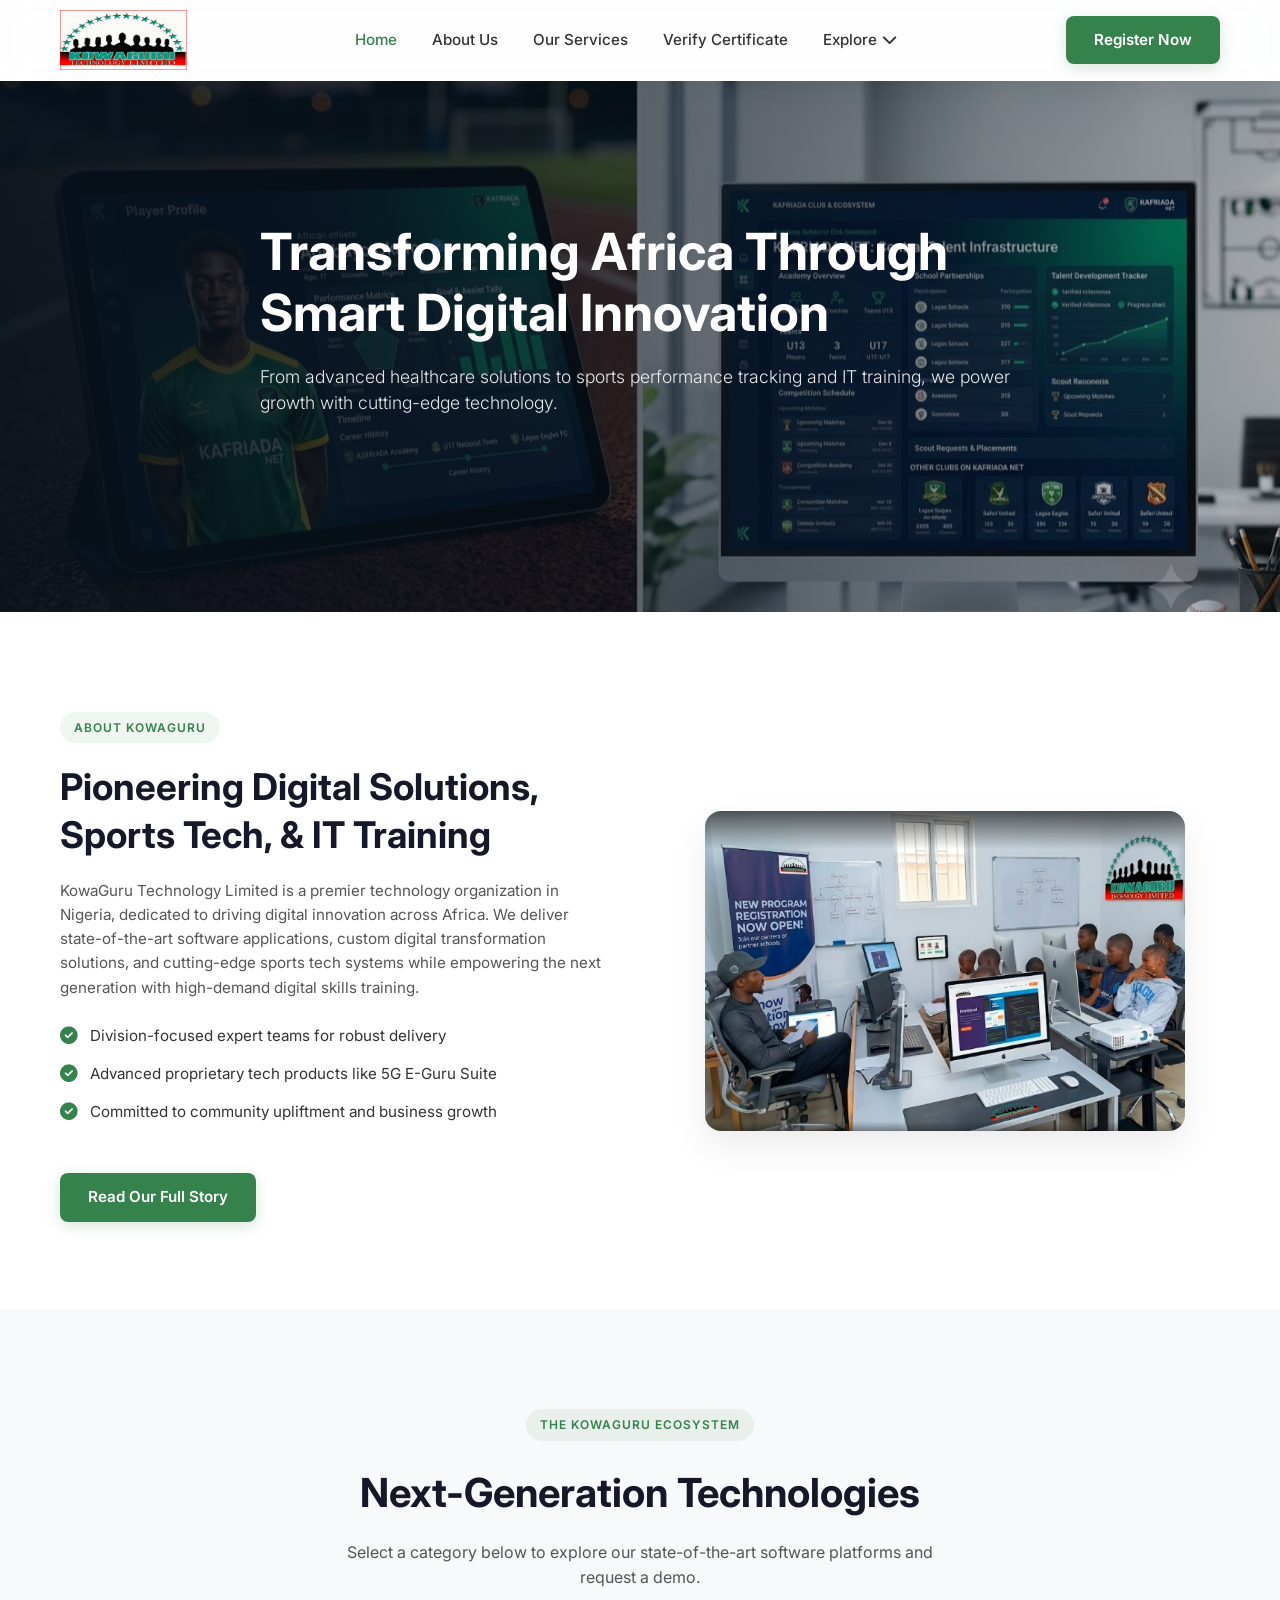
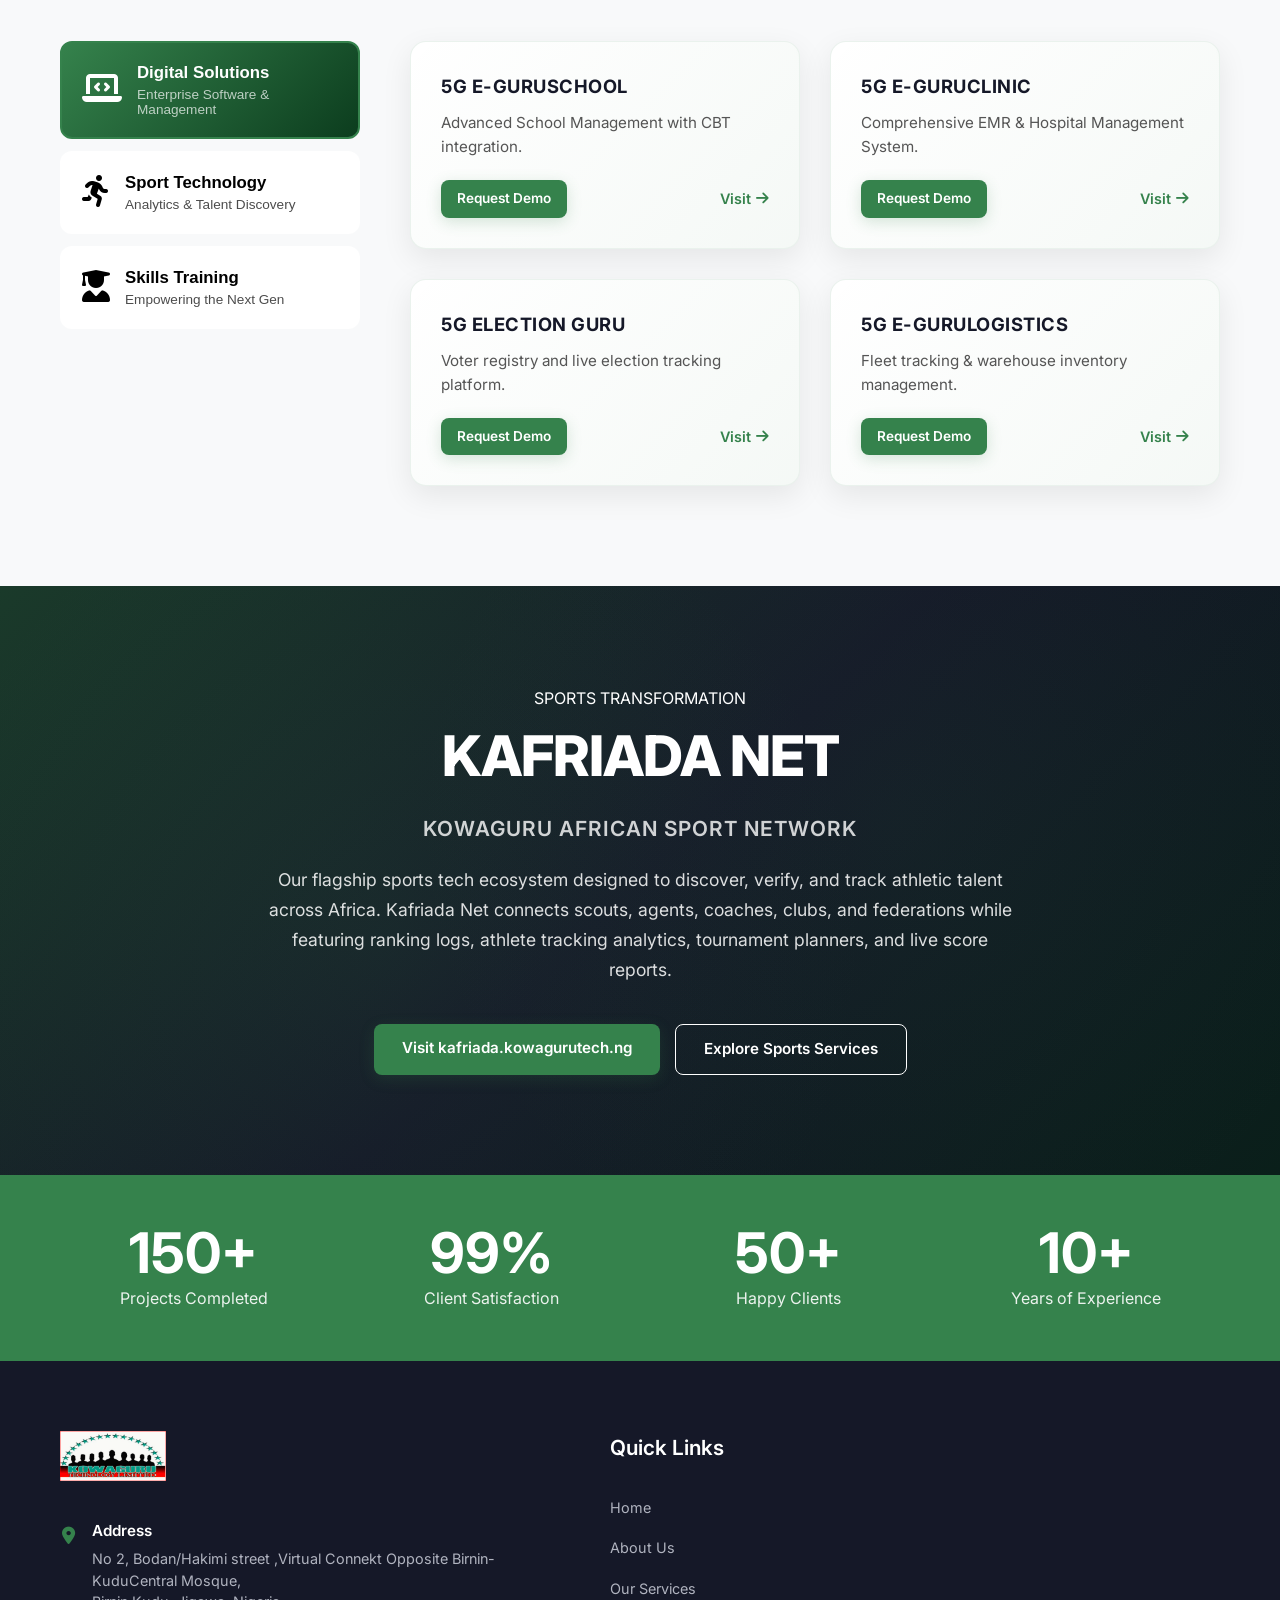
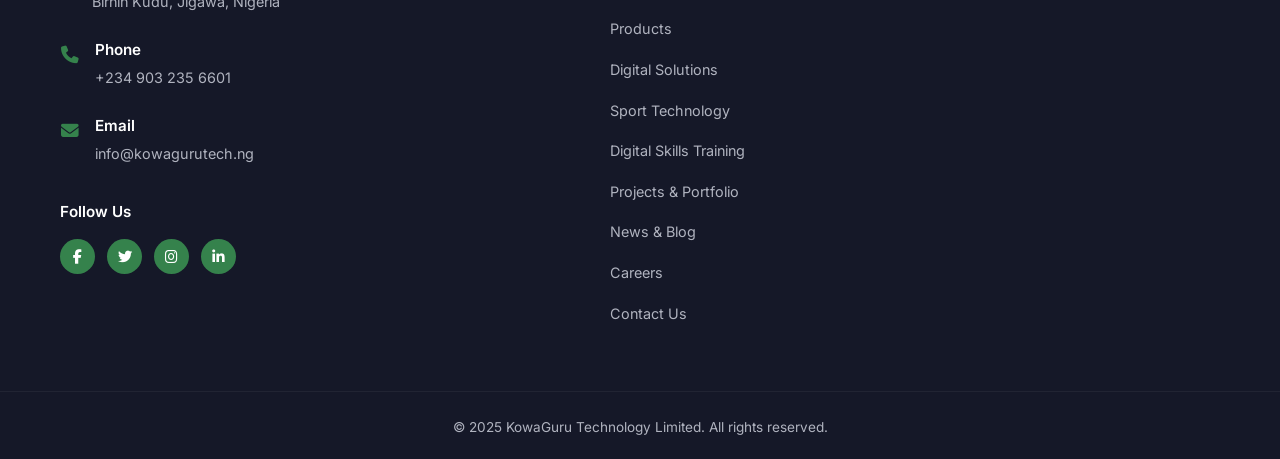
==== commit c588c96c: "Fix HTML syntax by closing head tag" ====
--- a/index.html
+++ b/index.html
@@ -10,7 +10,7 @@
     <!-- FontAwesome for icons -->
     <link rel="stylesheet" href="https://cdnjs.cloudflare.com/ajax/libs/font-awesome/6.4.0/css/all.min.css">
     <link rel="stylesheet" href="assets/css/style.css">
-</head>
+</head> 
 
 <body>
 
@@ -400,3 +400,4 @@
 </body>
 
 </html>
+
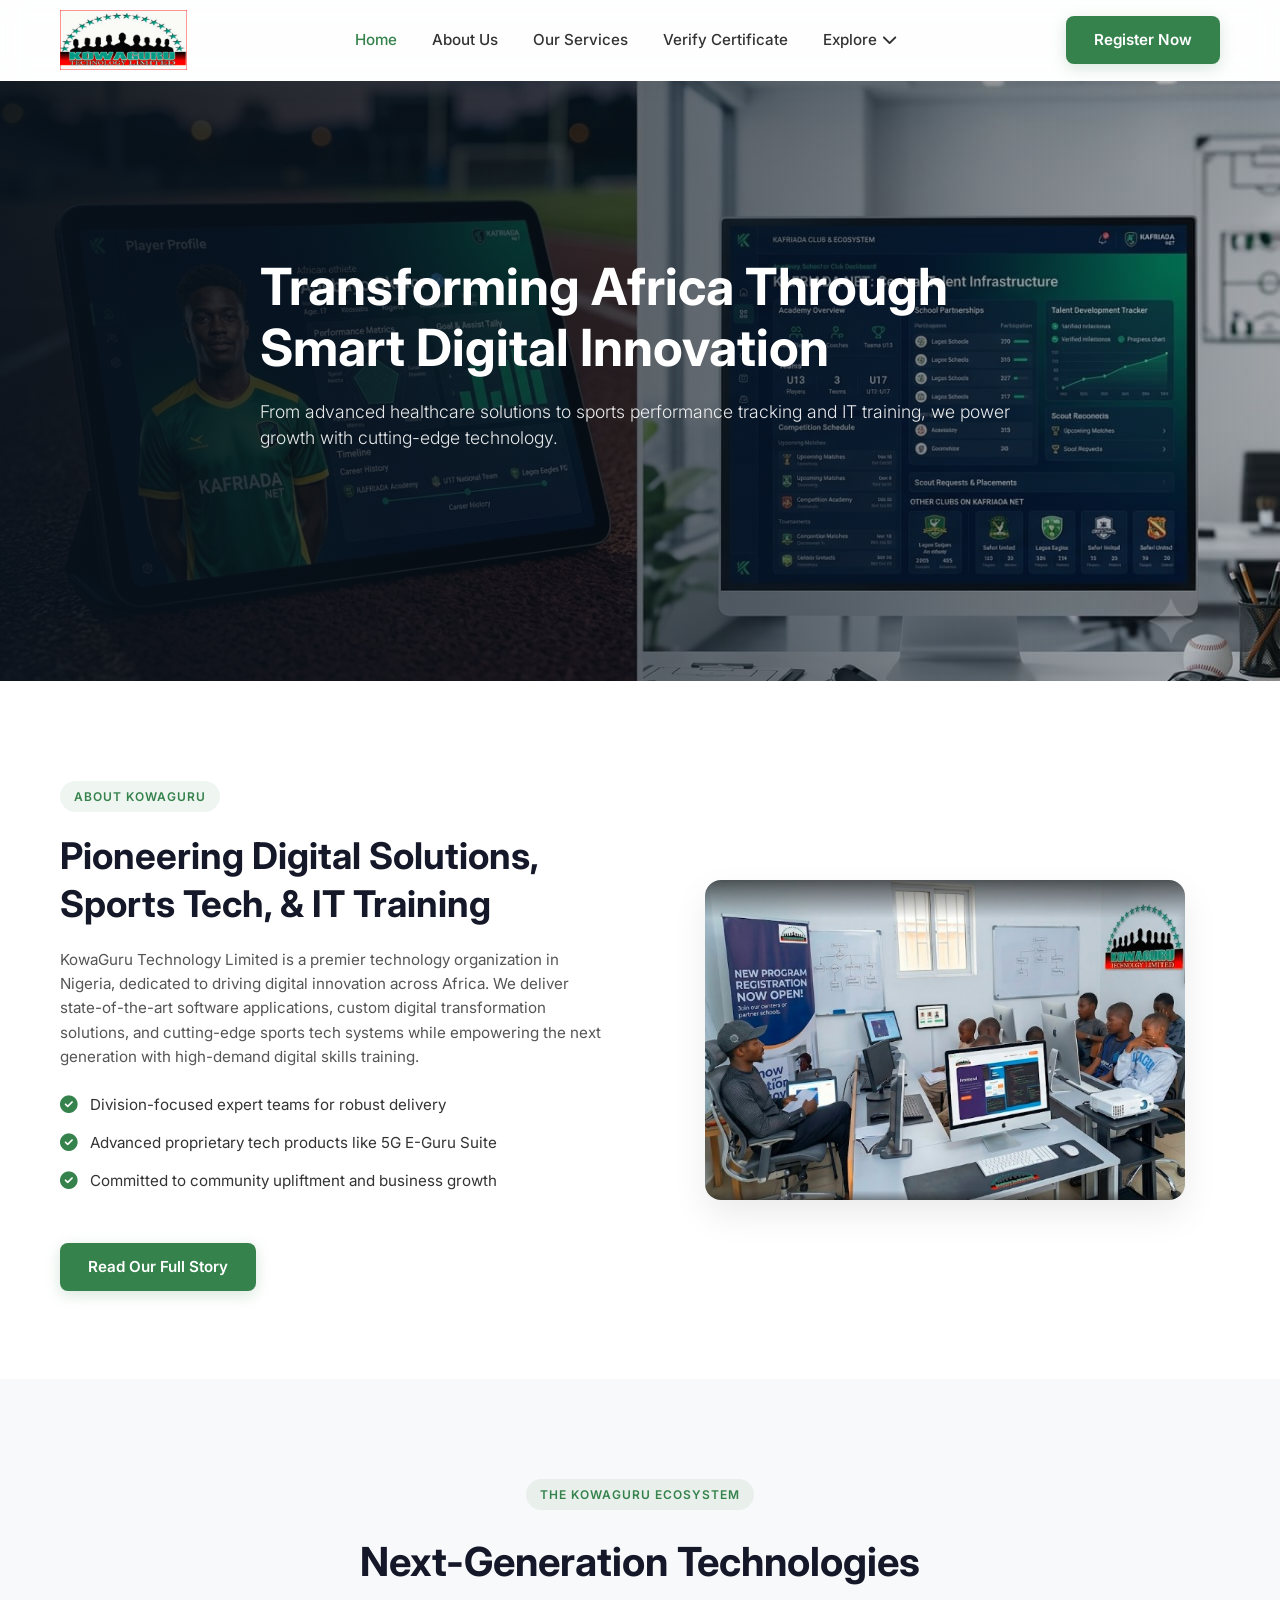
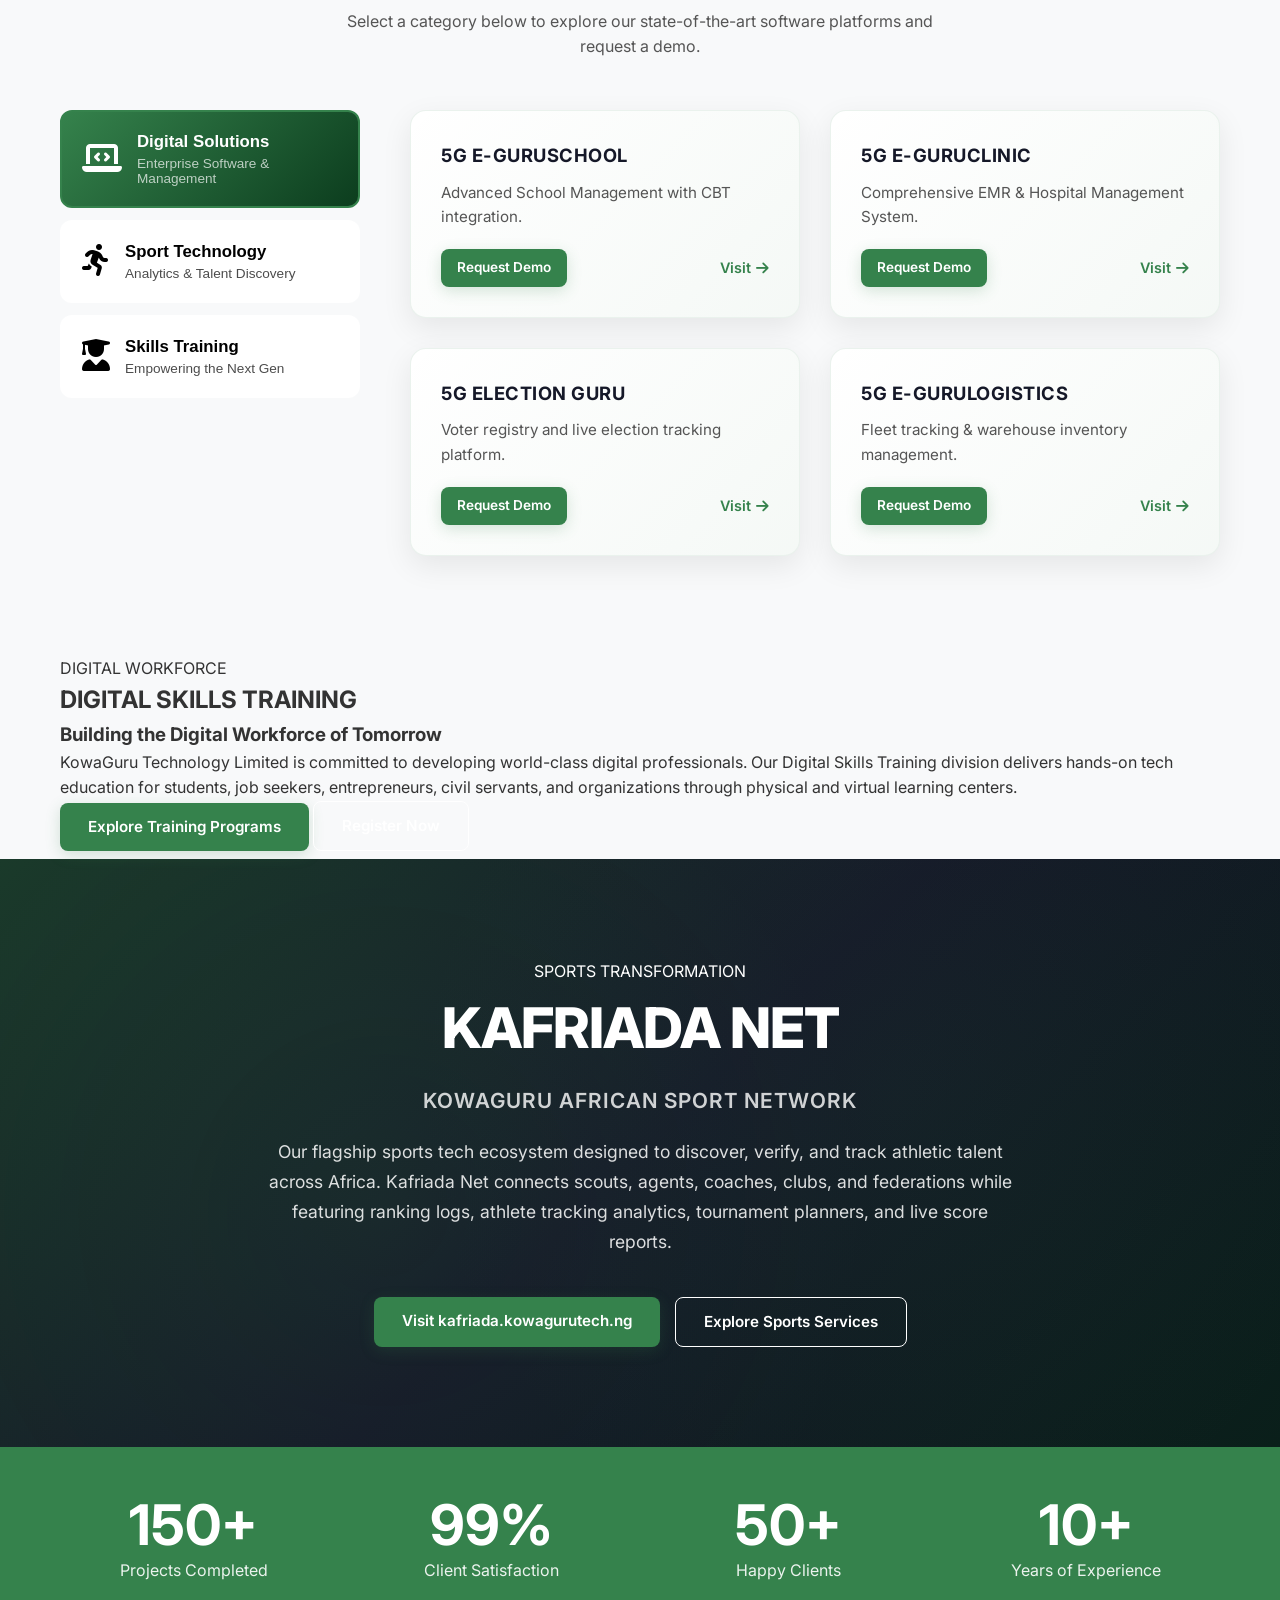
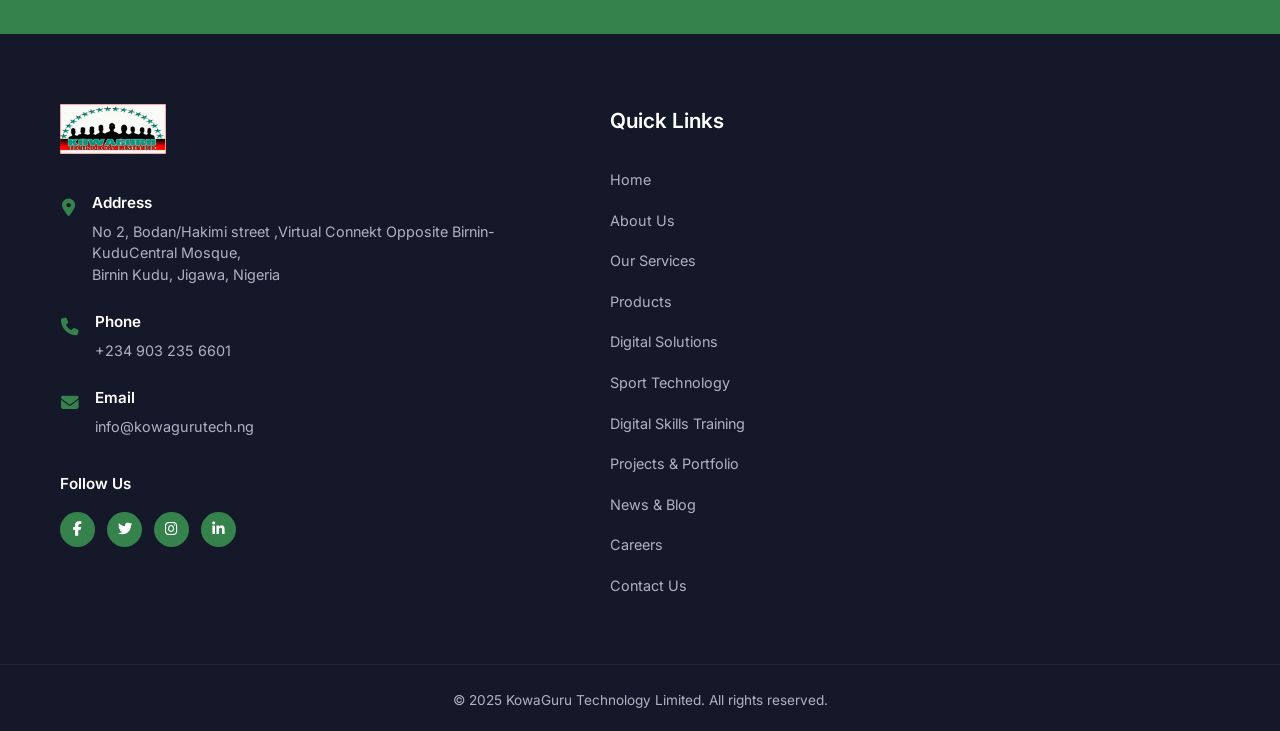
==== commit 1153b44e: "Add Digital Skills Training section to homepage and update training program cards" ====
--- a/index.html
+++ b/index.html
@@ -10,7 +10,7 @@
     <!-- FontAwesome for icons -->
     <link rel="stylesheet" href="https://cdnjs.cloudflare.com/ajax/libs/font-awesome/6.4.0/css/all.min.css">
     <link rel="stylesheet" href="assets/css/style.css">
-</head> 
+</head>
 
 <body>
 
@@ -219,7 +219,7 @@
                                     <h5>Full-Stack Development</h5>
                                     <p>Comprehensive bootcamp for modern web engineering.</p>
                                     <div class="luxury-card-actions">
-                                        <a href="#" class="btn btn-primary btn-sm">Join Waitlist</a>
+                                        <a href="pages/skills-training.html" class="btn btn-primary btn-sm">View Program</a>
                                     </div>
                                 </div>
                             </div>
@@ -229,13 +229,48 @@
                                     <h5>AI & Data Science</h5>
                                     <p>Master machine learning and advanced data tools.</p>
                                     <div class="luxury-card-actions">
-                                        <a href="#" class="btn btn-primary btn-sm">Join Waitlist</a>
-                                    </div>
-                                </div>
-                            </div>
-                        </div>
-                    </div>
-                </div>
+                                        <a href="pages/skills-training.html" class="btn btn-primary btn-sm">View Program</a>
+                                    </div>
+                                </div>
+                            </div>
+                            <div class="luxury-card">
+                                <div class="luxury-card-glow"></div>
+                                <div class="luxury-card-content">
+                                    <h5>Digital Marketing</h5>
+                                    <p>Learn modern marketing strategies and tools.</p>
+                                    <div class="luxury-card-actions">
+                                        <a href="pages/skills-training.html" class="btn btn-primary btn-sm">View Program</a>
+                                    </div>
+                                </div>
+                            </div>
+                            <div class="luxury-card">
+                                <div class="luxury-card-glow"></div>
+                                <div class="luxury-card-content">
+                                    <h5>UI/UX Design</h5>
+                                    <p>Master design principles and industry tools.</p>
+                                    <div class="luxury-card-actions">
+                                        <a href="pages/skills-training.html" class="btn btn-primary btn-sm">View Program</a>
+                                    </div>
+                                </div>
+                            </div>
+                        </div>
+                    </div>
+                </div>
+            </div>
+        </div>
+    </section>
+
+    <!-- Digital Skills Training Highlight Section -->
+    <section class="training-highlight">
+        <div class="highlight-overlay"></div>
+        <div class="container highlight-content">
+            <span class="section-badge-light">DIGITAL WORKFORCE</span>
+            <h2>DIGITAL SKILLS TRAINING</h2>
+            <h3>Building the Digital Workforce of Tomorrow</h3>
+            <p>KowaGuru Technology Limited is committed to developing world-class digital professionals. Our Digital Skills Training division delivers hands-on tech education for students, job seekers, entrepreneurs, civil servants, and organizations through physical and virtual learning centers.</p>
+            <div class="highlight-buttons">
+                <a href="pages/skills-training.html" class="btn btn-primary">Explore Training Programs</a>
+                <a href="pages/register.html" class="btn btn-outline">Register Now</a>
             </div>
         </div>
     </section>
@@ -326,15 +361,15 @@
                 <ul>
                     <li><a href="index.html">Home</a></li>
                     <li><a href="pages/about.html">About Us</a></li>
-                    <li><a href="#divisions">Our Services</a></li>
-                    <li><a href="#products">Products</a></li>
-                    <li><a href="#divisions">Digital Solutions</a></li>
-                    <li><a href="#divisions">Sport Technology</a></li>
-                    <li><a href="#divisions">Digital Skills Training</a></li>
-                    <li><a href="#">Projects & Portfolio</a></li>
-                    <li><a href="#">News & Blog</a></li>
-                    <li><a href="#">Careers</a></li>
-                    <li><a href="#contact">Contact Us</a></li>
+                    <li><a href="#ecosystem">Our Services</a></li>
+                    <li><a href="pages/products.html">Products</a></li>
+                    <li><a href="pages/digital-solutions.html">Digital Solutions</a></li>
+                    <li><a href="pages/sport-tech.html">Sport Technology</a></li>
+                    <li><a href="pages/skills-training.html">Digital Skills Training</a></li>
+                    <li><a href="pages/projects.html">Projects & Portfolio</a></li>
+                    <li><a href="pages/blog.html">News & Blog</a></li>
+                    <li><a href="pages/careers.html">Careers</a></li>
+                    <li><a href="pages/contact.html">Contact Us</a></li>
                 </ul>
             </div>
         </div>
@@ -399,5 +434,4 @@
 
 </body>
 
-</html>
-
+</html>
--- a/assets/css/style.css
+++ b/assets/css/style.css
@@ -222,6 +222,10 @@
     padding: 140px 0 160px;
     color: var(--text-light);
     overflow: hidden;
+    min-height: 600px;
+    display: flex;
+    align-items: center;
+    justify-content: center;
 }
 
 .hero-slides {
@@ -501,7 +505,8 @@
     }
 
     .hero {
-        padding: 60px 0 80px;
+        padding: 80px 0 100px;
+        min-height: 400px;
     }
 
     .hero h1 {
@@ -529,7 +534,8 @@
     }
 
     .hero {
-        padding: 40px 0 60px;
+        padding: 60px 0 80px;
+        min-height: 350px;
     }
 
     .hero h1 {
@@ -1005,77 +1011,34 @@
         font-size: 2.5rem;
     }
 
+    .spotlight-content h3 {
+        font-size: 1.1rem;
+    }
+
     .spotlight-content p {
-        font-size: 1rem;
-    }
-
-    .about-overview-content h2,
-    .about-hero-content h1 {
-        font-size: 1.8rem;
+        font-size: 0.95rem;
     }
 }
 
 @media (max-width: 480px) {
+    .stat-grid {
+        flex-direction: column;
+        gap: 20px;
+    }
+
+    .stat-item h2 {
+        font-size: 2.5rem;
+    }
+
+    .spotlight-content h2 {
+        font-size: 2rem;
+    }
+
     .section-header-center h2 {
         font-size: 1.6rem;
     }
 
-    .ecosystem-categories {
-        gap: 8px;
-    }
-
-    .eco-tab {
-        padding: 15px;
-        gap: 12px;
-    }
-
-    .eco-tab-icon {
-        font-size: 1.5rem;
-    }
-
-    .eco-tab-text h4 {
-        font-size: 0.95rem;
-    }
-
-    .luxury-card {
-        padding: 20px;
-    }
-
-    .luxury-card h5 {
-        font-size: 1rem;
-    }
-
-    .luxury-card p {
-        font-size: 0.9rem;
-    }
-
-    .btn-sm {
-        padding: 6px 12px;
-        font-size: 0.75rem;
-    }
-
-    .spotlight-content h2 {
-        font-size: 2rem;
-    }
-
-    .spotlight-content h3 {
-        font-size: 1rem;
-    }
-
-    .spotlight-content p {
-        font-size: 0.95rem;
-    }
-
-    .spotlight-buttons {
-        gap: 10px;
-    }
-
-    .about-overview-content h2,
-    .about-hero-content h1 {
-        font-size: 1.5rem;
-    }
-
-    .about-overview-content p {
-        font-size: 0.9rem;
-    }
-}
+    .about-overview-content h2 {
+        font-size: 1.8rem;
+    }
+}
